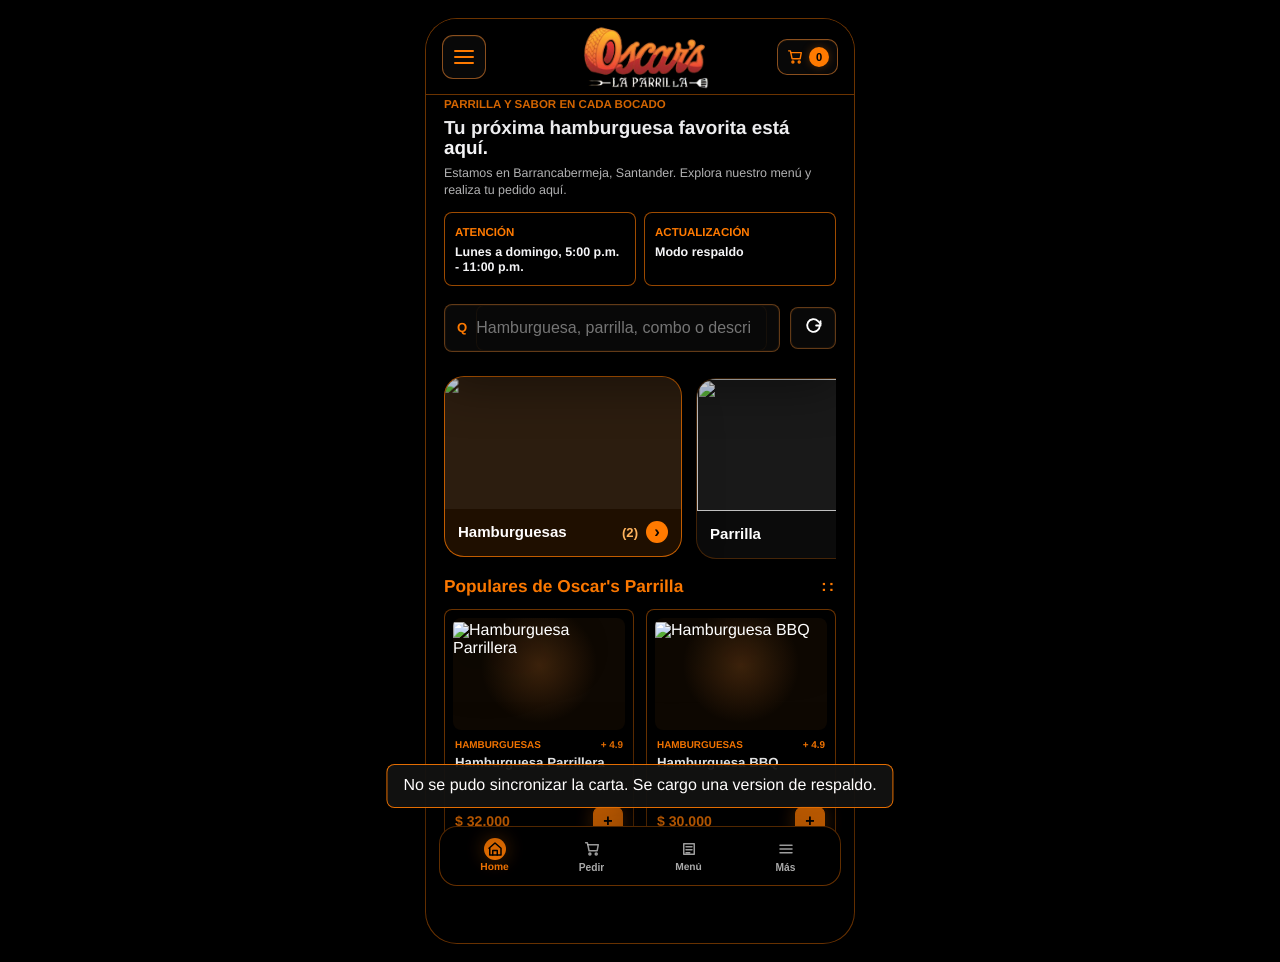
==== index.html @ 5f9ecd93 "Corregir cache y limpieza de imagenes" ====
﻿<!doctype html>
<html lang="es">
<head>
  <meta charset="utf-8">
  <meta name="viewport" content="width=device-width, initial-scale=1">
  <meta name="theme-color" content="#090909">
  <meta name="apple-mobile-web-app-capable" content="yes">
  <meta name="apple-mobile-web-app-status-bar-style" content="black-translucent">
  <meta name="apple-mobile-web-app-title" content="Oscar's Parrilla">
  <meta name="description" content="Oscar's Parrilla: parrilla y sabor en cada bocado en Barrancabermeja, Santander. Consulta el menú y realiza tu pedido.">
  <title>Oscar's Parrilla | Parrilla y sabor en cada bocado</title>
  <link rel="icon" type="image/png" href="./images/logo.png">
  <link rel="apple-touch-icon" href="./images/logo.png">
  <link rel="manifest" href="./manifest.json">
  <link rel="stylesheet" href="./style.css?v=20260708-2">
</head>
<body>
  <div class="app-shell">
    <header class="topbar">
      <button class="icon-btn menu-toggle" id="menu-btn" aria-label="Abrir menú" type="button">
        <span></span><span></span><span></span>
      </button>

      <a class="brand" href="#inicio" aria-label="Oscar's Parrilla">
        <img class="brand-logo" src="./images/logo.png" alt="Oscar's Parrilla">
        <span>
          <strong>Home</strong>
          <small>Oscar's Parrilla</small>
        </span>
      </a>

      <div class="top-actions">
        <button class="cart-btn" id="open-cart" type="button" aria-label="Abrir carrito">
          <span class="cart-icon" aria-hidden="true"><svg viewBox="0 0 24 24" focusable="false"><path d="M6.4 6.2h14l-1.5 8.1H8.1L6.4 6.2Z"/><path d="M6.4 6.2 5.8 3.8H3.5"/><circle cx="9.2" cy="18.7" r="1.35"/><circle cx="17.6" cy="18.7" r="1.35"/></svg></span><strong id="cart-count">0</strong>
        </button>
      </div>
    </header>

    <main class="main" id="inicio">
      <section class="hero">
        <div class="hero-copy">
          <span class="eyebrow">Parrilla y sabor en cada bocado</span>
          <h1>Tu próxima hamburguesa favorita está aquí.</h1>
          <p>Estamos en Barrancabermeja, Santander. Explora nuestro menú y realiza tu pedido aquí.</p>
        </div>
        <div class="hero-panel" aria-label="Estado de la tienda">
          <div>
            <span class="metric-label">Atención</span>
            <strong id="store-status">Lunes a domingo, 5:00 p.m. - 11:00 p.m.</strong>
          </div>
          <div>
            <span class="metric-label">Actualización</span>
            <strong id="sync-status">Sincronizando</strong>
          </div>
        </div>
      </section>

      <section class="menu-tools" aria-label="Herramientas de carta">
        <div class="search-box">
          <span aria-hidden="true">Q</span>
          <input id="search" name="menu_search_static" type="search" placeholder="Hamburguesa, parrilla, combo o descripción" autocomplete="new-password" autocorrect="off" autocapitalize="none" spellcheck="false" inputmode="search" enterkeyhint="search" data-lpignore="true" data-1p-ignore="true" data-form-type="other" readonly>
        </div>
        <button class="ghost-btn" id="refresh-menu" type="button" aria-label="Recargar menú">
          <svg viewBox="0 0 24 24" focusable="false" aria-hidden="true">
            <path d="M20 7v5h-5"/>
            <path d="M19.2 12a7.2 7.2 0 1 1-2.1-5.1L20 9.8"/>
          </svg>
        </button>
      </section>

      <nav class="categories" id="categories" aria-label="Categorías"></nav>

      <div class="catalog-heading">
        <h2>Populares de Oscar's Parrilla</h2>
        <span aria-hidden="true">::</span>
      </div>

      <section class="catalog" id="catalog" aria-live="polite"></section>
    </main>

    <nav class="client-bottom-nav" aria-label="Navegación del cliente">
      <a class="active" href="#inicio"><span aria-hidden="true"><svg viewBox="0 0 24 24"><path d="M4 11 12 4l8 7v9H5v-9Z"/><path d="M9 20v-6h6v6"/></svg></span><small>Home</small></a>
      <button id="bottom-cart" type="button"><span aria-hidden="true"><svg viewBox="0 0 24 24"><path d="M6.4 6.2h14l-1.5 8.1H8.1L6.4 6.2Z"/><path d="M6.4 6.2 5.8 3.8H3.5"/><circle cx="9.2" cy="18.7" r="1.35"/><circle cx="17.6" cy="18.7" r="1.35"/></svg></span><small>Pedir</small></button>
      <a href="#inicio"><span aria-hidden="true"><svg viewBox="0 0 24 24"><path d="M5 5h14v14H5V5Z"/><path d="M8 9h8M8 13h8M8 17h5"/></svg></span><small>Menú</small></a>
      <button id="bottom-menu" type="button"><span aria-hidden="true"><svg viewBox="0 0 24 24"><path d="M4 7h16M4 12h16M4 17h16"/></svg></span><small>Más</small></button>
    </nav>
  </div>

  <aside class="side-menu hidden" id="side-menu" aria-hidden="true">
    <div class="side-panel">
      <button class="round-btn side-close" id="close-menu" type="button" aria-label="Cerrar menú">x</button>
      <div class="side-brand">
        <img class="side-logo" src="./images/logo.png" alt="Oscar's Parrilla">
        <h2>Oscar's Parrilla</h2>
        <p>Parrilla y sabor en cada bocado<br>Calle 61 n 18 b 30 barrio Parnaso, Barrancabermeja, Santander</p>
      </div>
      <a class="side-link" href="https://wa.me/573123723999" target="_blank" rel="noreferrer"><span>WhatsApp</span><small>312 372 3999</small></a>
      <a class="side-link" href="https://www.instagram.com/oscarsparrilla/" target="_blank" rel="noreferrer"><span>Instagram</span><small>@oscarsparrilla</small></a>
      <a class="side-link" href="#inicio"><span>Menú</span><small>Hamburguesas y combos disponibles</small></a>
    </div>
  </aside>

  <section class="drawer hidden" id="cart-drawer" aria-hidden="true" aria-label="Carrito">
    <header class="drawer-header">
      <div>
        <span class="eyebrow">Tu pedido</span>
        <h2>Selección</h2>
      </div>
      <button class="round-btn" id="close-cart" type="button" aria-label="Cerrar carrito">x</button>
    </header>
    <div class="cart-items" id="cart-items"></div>
    <footer class="drawer-footer">
      <div class="summary-row"><span>Subtotal</span><strong id="cart-subtotal">$ 0</strong></div>
      <div class="summary-row total"><span>Total a pagar</span><strong id="cart-total">$ 0</strong></div>
      <button class="primary-btn" id="checkout-btn" type="button">Continuar pedido</button>
      <button class="danger-btn" id="clear-cart" type="button">Vaciar carrito</button>
    </footer>
  </section>

  <section class="modal hidden" id="product-modal" aria-hidden="true" role="dialog" aria-modal="true">
    <div class="modal-card product-card-modal">
      <button class="round-btn modal-close" id="modal-close" type="button" aria-label="Cerrar producto">x</button>
      <div id="modal-content"></div>
    </div>
  </section>

  <section class="modal hidden" id="checkout-modal" aria-hidden="true" role="dialog" aria-modal="true">
    <div class="modal-card checkout-card">
      <button class="round-btn modal-close" id="checkout-close" type="button" aria-label="Cerrar checkout">x</button>
      <form id="checkout-form" novalidate>
        <div class="step active" id="step1">
          <span class="eyebrow">Paso 1</span>
          <h2>Datos del cliente</h2>
          <label>Nombre
            <input name="name" type="text" placeholder="Tu nombre" required>
          </label>
          <label>Teléfono
            <input name="phone" type="tel" inputmode="numeric" placeholder="3001234567" required>
          </label>
          <div class="form-actions">
            <button class="secondary-btn" id="back-to-cart" type="button">Volver</button>
            <button class="primary-btn" id="next-step1" type="button">Continuar</button>
          </div>
        </div>

        <div class="step" id="step2">
          <span class="eyebrow">Paso 2</span>
          <h2>Detalles del pedido</h2>
          <div class="client-summary" id="client-summary"></div>
          <div class="segmented" role="radiogroup" aria-label="Método de entrega">
            <label><input type="radio" name="method" value="recoger" checked><span>Recoger</span></label>
            <label><input type="radio" name="method" value="domicilio"><span>Domicilio</span></label>
          </div>
          <label class="hidden" id="address-label">Dirección
            <input name="address" id="checkout-address" type="text" placeholder="Dirección completa, barrio o comuna" autocomplete="street-address">
          </label>
          <div class="address-helper hidden" id="address-helper" aria-live="polite"></div>
          <label>Forma de pago
            <select name="payment" id="payment-method" required>
              <option value="" selected disabled>Selecciona una opción</option>
              <option value="por-definir">Por confirmar</option>
              <option value="efectivo">Efectivo</option>
              <option value="nequi">Nequi</option>
              <option value="transferencia">Transferencia</option>
            </select>
          </label>
          <div class="transfer-box hidden" id="transfer-info"></div>
          <section class="checkout-products-box" aria-label="Productos del pedido">
            <div class="checkout-products-head">
              <div>
                <span class="eyebrow">Productos</span>
                <strong>Resumen de tu compra</strong>
              </div>
              <button class="secondary-btn" id="checkout-products-detail" type="button">Ver detalle</button>
            </div>
            <div class="checkout-products-list" id="checkout-products-list"></div>
          </section>
          <label>Notas
            <textarea name="notes" rows="3" placeholder="Ej.: hora, dirección, sabores, masa, extras o alguna indicación especial"></textarea>
          </label>
          <div class="summary-row muted"><span>Productos</span><strong id="cart-products-checkout">$ 0</strong></div>
          <div class="summary-row muted summary-packaging"><span>Empaque para llevar</span><strong id="cart-packaging">$ 0</strong></div>
          <div class="summary-row muted"><span id="cart-delivery-label">Domicilio</span><strong id="cart-delivery">$ 0</strong></div>
          <div class="summary-row total"><span>Total a pagar</span><strong id="cart-total-checkout">$ 0</strong></div>
          <div class="form-actions">
            <button class="secondary-btn" id="back-step2" type="button">Atrás</button>
            <button class="primary-btn" type="submit">Enviar pedido</button>
          </div>
        </div>
      </form>
    </div>
  </section>

  <section class="modal hidden" id="checkout-products-modal" aria-hidden="true" role="dialog" aria-modal="true">
    <div class="modal-card checkout-products-modal-card">
      <button class="round-btn modal-close" id="checkout-products-close" type="button" aria-label="Cerrar detalle de productos">x</button>
      <span class="eyebrow">Tu pedido</span>
      <h2>Detalle de productos</h2>
      <div class="checkout-products-full" id="checkout-products-full"></div>
    </div>
  </section>

  <section class="admin-panel hidden" id="admin-panel" aria-hidden="true">
    <div class="admin-shell">
      <header class="admin-header">
        <div>
          <span class="eyebrow">SaaS interno</span>
          <h2>Panel administrativo</h2>
        </div>
        <div class="admin-actions">
          <button class="ghost-btn" id="admin-reload" type="button">Recargar</button>
          <button class="ghost-btn hidden" id="admin-logout" type="button">Cerrar sesión</button>
          <button class="round-btn" id="admin-close" type="button" aria-label="Cerrar admin">x</button>
        </div>
      </header>

      <div class="admin-login" id="admin-login">
        <p>Ingresa la contraseña de administrador para editar productos y extras.</p>
        <div class="admin-login-row">
          <input id="admin-token" type="password" placeholder="Contraseña de administrador" autocomplete="current-password">
          <button class="primary-btn" id="admin-unlock" type="button">Entrar</button>
        </div>
      </div>

      <div class="admin-workspace hidden" id="admin-workspace">
        <div class="admin-tabs">
          <button class="tab-btn active" data-admin-tab="products" type="button">Productos</button>
          <button class="tab-btn" data-admin-tab="extras" type="button">Extras</button>
        </div>

        <section class="admin-tab active" id="admin-products">
          <form class="admin-form" id="product-form">
            <input type="hidden" name="producto_id">
            <input type="hidden" name="imagen">
            <input type="hidden" name="opciones">
            <input type="hidden" name="orden" value="0">
            <label>Categoría<input name="categoria_id" required placeholder="hamburguesas"></label>
            <label>Nombre<input name="nombre" required placeholder="Nombre del producto"></label>
            <label>Precio<input name="precio" required inputmode="numeric" autocomplete="off" placeholder="$ 18.000"></label>
            <label class="switch"><input name="activo" type="checkbox" checked><span>Activo</span></label>
            <label class="wide">Descripción<textarea name="descripcion" rows="2" placeholder="Descripción corta"></textarea></label>
            <label class="option-toggle wide">
              <input id="product-has-options" type="checkbox">
              <span>Opciones de tamaño</span>
            </label>
            <div class="admin-options-editor wide hidden" id="product-options-editor"></div>
            <div class="form-actions wide">
              <button class="secondary-btn" id="product-reset" type="button">Nuevo</button>
              <button class="secondary-btn cancel-btn hidden" id="product-cancel" type="button">Cancelar</button>
              <button class="primary-btn" type="submit"><span id="product-submit-label">Guardar producto</span></button>
            </div>
          </form>
          <div class="admin-search">
            <input id="admin-product-search" type="search" placeholder="Buscar producto en esta categoría" autocomplete="off">
          </div>
          <div class="admin-category-filter" id="admin-product-categories" aria-label="Categorías de productos"></div>
          <div class="admin-list" id="admin-product-list"></div>
        </section>

        <section class="admin-tab" id="admin-extras">
          <form class="admin-form compact" id="extra-form">
            <input type="hidden" name="extra_id">
            <input type="hidden" name="orden" value="0">
            <label>Nombre<input name="nombre" required placeholder="Topper personalizado"></label>
            <label>Precio<input name="precio" required inputmode="numeric" autocomplete="off" placeholder="$ 3.000"></label>
            <label class="switch"><input name="activo" type="checkbox" checked><span>Activo</span></label>
            <div class="form-actions wide">
              <button class="secondary-btn" id="extra-reset" type="button">Nuevo</button>
              <button class="primary-btn" type="submit">Guardar extra</button>
            </div>
          </form>
          <div class="admin-list" id="admin-extra-list"></div>
        </section>
      </div>
    </div>
  </section>

  <button class="floating-cart hidden" id="floating-cart" type="button" aria-label="Abrir carrito flotante">
    <span id="floating-count">0</span>
    <strong>Pedir</strong>
  </button>

  <section class="quote-strip" aria-label="Información de Oscar's Parrilla">
    <img src="./images/logo.png" alt="Oscar's Parrilla">
    <div>
      <strong>Oscar's Parrilla</strong>
      <span>Parrilla y sabor en cada bocado</span>
      <span>Calle 61 n 18 b 30 barrio Parnaso, Barrancabermeja, Santander · 5:00 p.m. - 11:00 p.m.</span>
    </div>
    <a class="primary-btn quote-link" href="https://www.instagram.com/oscarsparrilla/" target="_blank" rel="noreferrer">@oscarsparrilla</a>
  </section>

  <section class="chat-widget" id="chat-widget" aria-label="Chat Oscar's Parrilla">
    <button class="chat-toggle" id="chat-toggle" type="button" aria-expanded="false">Chat</button>
    <div class="chat-panel hidden" id="chat-panel">
      <div class="chat-header">
        <strong>Oscar's Parrilla responde</strong>
        <button class="round-btn" id="chat-close" type="button" aria-label="Cerrar chat">x</button>
      </div>
      <div class="chat-messages" id="chat-messages"></div>
      <div class="chat-suggestions">
        <button type="button" data-chat-question="Quiero hacer un pedido">Hacer pedido</button>
        <button type="button" data-chat-question="Qué información necesitan para pedir">Datos necesarios</button>
        <button type="button" data-chat-question="Tienen combos">Combos</button>
      </div>
      <form class="chat-form" id="chat-form">
        <input id="chat-input" type="text" placeholder="Escribe tu pregunta" autocomplete="off">
        <button class="primary-btn" type="submit">Enviar</button>
      </form>
    </div>
  </section>

  <div class="toast" id="toast" role="status" aria-live="polite"></div>

  <section class="modal hidden" id="smart-dialog" aria-hidden="true" role="dialog" aria-modal="true">
    <div class="modal-card smart-dialog-card">
      <button class="round-btn modal-close" id="smart-dialog-close" type="button" aria-label="Cerrar diálogo">x</button>
      <span class="eyebrow" id="smart-dialog-kicker">Oscar's Parrilla</span>
      <h2 id="smart-dialog-title">Confirmar acción</h2>
      <p id="smart-dialog-message">Revisa la información antes de continuar.</p>
      <label class="smart-dialog-field" id="smart-dialog-field">Respuesta
        <input id="smart-dialog-input" autocomplete="off">
      </label>
      <div class="form-actions smart-dialog-actions">
        <button class="secondary-btn" id="smart-dialog-cancel" type="button">Cancelar</button>
        <button class="primary-btn" id="smart-dialog-confirm" type="button">Continuar</button>
      </div>
    </div>
  </section>

  <div class="loader-overlay hidden" id="app-loader" aria-hidden="true" role="status">
    <div class="loader-card">
      <div class="loader-orbit">
        <span class="neon-circle-loader" aria-hidden="true"></span>
      </div>
      <strong id="loader-title">Sincronizando carta</strong>
      <span id="loader-text">Estamos preparando la información.</span>
    </div>
  </div>

  <script src="./supabase-lite.js?v=20260708-2"></script>
  <script src="./supabase-config.js"></script>
  <script src="./appscript-supabase-adapter.js"></script>
  <script src="./app.js?v=20260708-2"></script>
</body>
</html>
---- style.css ----
:root {
  color-scheme: light;
  --bg: #f7fff9;
  --bg-soft: #edf7f0;
  --panel: rgba(255, 255, 255, 0.9);
  --panel-solid: #fffdfd;
  --line: rgba(34, 197, 94, 0.15);
  --line-strong: rgba(34, 197, 94, 0.38);
  --text: #142118;
  --muted: #6f806f;
  --gold: #ff7a00;
  --gold-deep: #166534;
  --orange-soft: #ff7a00;
  --orange-hot: #ff7a00;
  --green: #ff7a00;
  --danger: #4ade80;
  --shadow: 0 22px 70px rgba(0, 0, 0, 0.42);
  --radius: 8px;
  --topbar: 76px;
  font-family: -apple-system, BlinkMacSystemFont, "SF Pro Display", "SF Pro Text", "Helvetica Neue", Arial, sans-serif;
  font-weight: 500;
  letter-spacing: 0;
}

* {
  box-sizing: border-box;
}

body {
  -webkit-font-smoothing: antialiased;
  text-rendering: geometricPrecision;
}

html {
  scroll-behavior: smooth;
  max-width: 100%;
  overflow-x: hidden;
  scrollbar-color: rgba(34, 197, 94, 0.82) rgba(34, 197, 94, 0.08);
  scrollbar-width: thin;
}

* {
  scrollbar-color: rgba(34, 197, 94, 0.74) rgba(34, 197, 94, 0.08);
  scrollbar-width: thin;
}

img,
svg,
video,
canvas {
  max-width: 100%;
}

*::-webkit-scrollbar {
  width: 10px;
  height: 10px;
}

*::-webkit-scrollbar-track {
  border-radius: 999px;
  background: rgba(255, 255, 255, 0.055);
}

*::-webkit-scrollbar-thumb {
  border: 2px solid rgba(15, 15, 14, 0.94);
  border-radius: 999px;
  background: linear-gradient(180deg, var(--orange-soft), var(--orange-hot));
}

*::-webkit-scrollbar-thumb:hover {
  background: linear-gradient(180deg, #6ee7a8, var(--gold));
}

*::-webkit-scrollbar-corner {
  background: transparent;
}

body {
  max-width: 100%;
  min-height: 100vh;
  margin: 0;
  overflow-x: hidden;
  background:
    linear-gradient(135deg, rgba(255, 255, 255, 0.92), rgba(238, 255, 244, 0.92)),
    linear-gradient(90deg, rgba(34, 197, 94, 0.06) 1px, transparent 1px),
    linear-gradient(180deg, #f9fffb 0%, #eef8f1 52%, #fffdf9 100%);
  background-size: auto, 44px 44px, auto;
  color: var(--text);
}

button,
input,
textarea,
select {
  font: inherit;
}

button {
  cursor: pointer;
}

a {
  color: inherit;
  text-decoration: none;
}

.hidden {
  display: none !important;
}

.app-shell {
  position: relative;
  width: min(430px, 100%);
  min-height: min(920px, 100vh);
  margin: 18px auto;
  overflow: hidden;
  border: 1px solid rgba(34, 197, 94, 0.16);
  border-radius: 32px;
  background: linear-gradient(180deg, #fffdfd 0%, var(--bg) 56%, #f8fff8 100%);
  box-shadow: 0 28px 80px rgba(0, 0, 0, 0.22);
}

.topbar {
  position: sticky;
  top: 0;
  z-index: 50;
  height: 78px;
  display: grid;
  grid-template-columns: auto 1fr auto;
  align-items: center;
  gap: 10px;
  padding: 14px 18px 8px;
  background: rgba(255, 253, 253, 0.92);
  border-bottom: 0;
  backdrop-filter: blur(18px) saturate(150%);
}

.brand {
  display: inline-flex;
  align-items: center;
  gap: 12px;
  min-width: 0;
  margin-left: 8px;
}

.brand strong,
.brand small {
  display: block;
  white-space: nowrap;
  overflow: hidden;
  text-overflow: ellipsis;
}

.brand strong {
  position: relative;
  padding-left: 12px;
  font-size: 1rem;
  letter-spacing: 0;
}

.brand strong::before {
  content: "";
  position: absolute;
  left: 0;
  top: 0.43em;
  width: 7px;
  height: 7px;
  border-radius: 50%;
  background: var(--gold);
}

.brand small {
  color: var(--muted);
  font-size: 0.78rem;
  margin-top: 2px;
}

.brand-logo {
  display: none;
  width: 48px;
  height: 48px;
  object-fit: contain;
  flex: 0 0 auto;
  border-radius: var(--radius);
  filter: drop-shadow(0 10px 24px rgba(34, 197, 94, 0.18));
}

.top-actions {
  display: inline-flex;
  align-items: center;
  gap: 8px;
}

.topbar .admin-entry {
  width: 46px;
  min-width: 46px;
  padding: 0;
  overflow: hidden;
  color: transparent;
  position: relative;
}

.topbar .admin-entry::before {
  content: "A";
  position: absolute;
  inset: 0;
  display: grid;
  place-items: center;
  color: var(--gold);
}

.icon-btn,
.round-btn,
.ghost-btn,
.cart-btn,
.primary-btn,
.secondary-btn,
.danger-btn,
.tab-btn {
  border: 1px solid var(--line);
  border-radius: var(--radius);
  color: var(--text);
  background: rgba(255, 255, 255, 0.05);
  min-height: 42px;
  transition: transform 160ms ease, border-color 160ms ease, background 160ms ease;
}

.icon-btn:hover,
.round-btn:hover,
.ghost-btn:hover,
.cart-btn:hover,
.secondary-btn:hover,
.tab-btn:hover {
  transform: translateY(-1px);
  border-color: var(--line-strong);
  background: rgba(255, 255, 255, 0.08);
}

.icon-btn {
  width: 44px;
  display: grid;
  place-items: center;
  padding: 0;
}

.menu-toggle {
  position: relative;
  display: inline-flex;
  align-items: center;
  justify-content: center;
  border-color: rgba(255, 255, 255, 0.14);
  background:
    linear-gradient(180deg, rgba(255, 255, 255, 0.09), rgba(255, 255, 255, 0.035)),
    rgba(0, 0, 0, 0.18);
  box-shadow: inset 0 1px 0 rgba(255, 255, 255, 0.07), 0 12px 28px rgba(0, 0, 0, 0.24);
}

.menu-toggle::before {
  content: "";
  width: 20px;
  height: 2px;
  border-radius: 999px;
  background: var(--orange-soft);
  box-shadow: 0 -6px 0 var(--orange-soft), 0 6px 0 var(--orange-soft);
}

.menu-toggle::after {
  content: "";
  position: absolute;
  inset: 7px;
  border-radius: 6px;
  border: 1px solid rgba(34, 197, 94, 0.12);
  opacity: 0;
  transition: opacity 180ms ease;
}

.menu-toggle span {
  display: none;
}

.menu-toggle:hover::after {
  opacity: 1;
}

.round-btn {
  width: 40px;
  height: 40px;
  padding: 0;
  display: grid;
  place-items: center;
  text-transform: uppercase;
}

.ghost-btn,
.secondary-btn,
.danger-btn,
.primary-btn,
.cart-btn,
.tab-btn {
  padding: 0 16px;
  font-weight: 750;
}

.ghost-btn.full {
  width: 100%;
}

.cart-btn {
  display: inline-flex;
  align-items: center;
  gap: 10px;
}

.topbar .cart-btn {
  width: 52px;
  min-width: 52px;
  justify-content: center;
  padding: 0;
}

.topbar .cart-btn span {
  display: none;
}

.cart-btn strong,
.floating-cart span {
  min-width: 26px;
  height: 26px;
  display: inline-grid;
  place-items: center;
  border-radius: 999px;
  background: var(--gold);
  color: #fffdfd;
  font-size: 0.82rem;
}

.primary-btn {
  border-color: rgba(34, 197, 94, 0.78);
  color: #fffdfd;
  background: linear-gradient(180deg, #ff7a00 0%, #ff7a00 58%, #ff7a00 100%);
  box-shadow: 0 14px 34px rgba(34, 197, 94, 0.22);
}

.primary-btn:hover {
  transform: translateY(-1px);
  filter: brightness(1.04);
}

.secondary-btn {
  background: rgba(255, 255, 255, 0.07);
}

.danger-btn {
  color: #dcfce7;
  border-color: rgba(74, 222, 128, 0.34);
  background: rgba(74, 222, 128, 0.08);
}

.admin-delete-btn {
  color: #ff7a00;
  border-color: rgba(34, 197, 94, 0.78);
  background: linear-gradient(180deg, #dcfce7 0%, #86efac 100%);
  box-shadow: 0 10px 24px rgba(34, 197, 94, 0.16);
}

.admin-delete-btn:hover {
  border-color: rgba(34, 197, 94, 0.9);
  background: linear-gradient(180deg, #dcfce7 0%, #86efac 100%);
}

.cancel-btn {
  color: #dcfce7;
  border-color: rgba(34, 197, 94, 0.42);
  background: rgba(74, 222, 128, 0.14);
}

.cancel-btn:hover {
  border-color: rgba(34, 197, 94, 0.68);
  background: rgba(74, 222, 128, 0.2);
}

.main {
  width: 100%;
  max-width: 100%;
  margin: 0 auto;
  padding: 0 18px 96px;
}

.hero {
  min-height: 0;
  display: grid;
  grid-template-columns: 1fr;
  gap: 12px;
  align-items: start;
  padding: 0 0 10px;
  border: 0;
  border-radius: 0;
  background: transparent;
  box-shadow: none;
  overflow: visible;
}

.eyebrow,
.metric-label {
  color: var(--gold);
  font-size: 0.72rem;
  font-weight: 850;
  text-transform: uppercase;
}

.hero h1 {
  max-width: 100%;
  margin: 5px 0 6px;
  font-size: 1.18rem;
  line-height: 1.08;
  letter-spacing: 0;
}

.hero p {
  max-width: 100%;
  margin: 0;
  color: var(--muted);
  font-size: 0.78rem;
  line-height: 1.4;
}

.hero-panel {
  display: grid;
  grid-template-columns: 1fr 1fr;
  gap: 8px;
}

.hero-panel > div {
  padding: 10px;
  border: 1px solid var(--line);
  border-radius: var(--radius);
  background: rgba(255, 255, 255, 0.78);
}

.hero-panel strong {
  display: block;
  margin-top: 4px;
  font-size: 0.78rem;
  line-height: 1.2;
}

.menu-tools {
  position: sticky;
  top: 78px;
  z-index: 35;
  display: grid;
  grid-template-columns: 1fr 46px;
  gap: 10px;
  align-items: center;
  margin: 0 -2px 14px;
  padding: 8px 2px 10px;
  border: 0;
  border-radius: 0;
  background: rgba(255, 253, 253, 0.9);
  backdrop-filter: blur(14px);
}

.search-box {
  display: grid;
  grid-template-columns: auto 1fr;
  gap: 9px;
  align-items: center;
  min-height: 46px;
  padding: 0 12px;
  border: 1px solid var(--line);
  border-radius: var(--radius);
  background: rgba(255, 255, 255, 0.86);
  box-shadow: 0 10px 24px rgba(0, 0, 0, 0.07);
}

.search-box span {
  color: var(--gold);
  font-weight: 800;
  font-size: 0.82rem;
  text-transform: uppercase;
}

input,
textarea,
select {
  width: 100%;
  min-width: 0;
  color: var(--text);
  border: 1px solid var(--line);
  border-radius: var(--radius);
  background: rgba(255, 255, 255, 0.055);
  outline: none;
}

input,
select {
  min-height: 44px;
  padding: 0 12px;
}

textarea {
  min-height: 88px;
  padding: 12px;
  resize: vertical;
}

#product-form textarea {
  resize: none;
}

input:focus,
textarea:focus,
select:focus {
  border-color: var(--line-strong);
  box-shadow: 0 0 0 4px rgba(34, 197, 94, 0.11);
}

.search-box input {
  min-height: 46px;
  padding: 0;
  border: 0;
  background: transparent;
}

#refresh-menu {
  width: 46px;
  min-width: 46px;
  padding: 0;
  overflow: hidden;
  position: relative;
  background: rgba(255, 255, 255, 0.86);
  box-shadow: 0 10px 24px rgba(0, 0, 0, 0.07);
}

#refresh-menu svg {
  width: 21px;
  height: 21px;
  fill: none;
  stroke: currentColor;
  stroke-width: 2.1;
  stroke-linecap: round;
  stroke-linejoin: round;
}

.categories {
  max-width: 100%;
  display: flex;
  gap: 10px;
  overflow-x: auto;
  padding: 0 0 16px;
  scrollbar-width: none;
}

.categories::-webkit-scrollbar {
  display: none;
}

.category-btn {
  flex: 0 0 74px;
  width: 74px;
  min-height: 76px;
  display: grid;
  place-items: center;
  align-content: center;
  gap: 5px;
  padding: 8px 7px;
  border: 1px solid var(--line);
  border-radius: var(--radius);
  color: var(--muted);
  background: rgba(255, 255, 255, 0.86);
  font-weight: 800;
  box-shadow: 0 10px 24px rgba(0, 0, 0, 0.07);
}

.category-btn span:not(.category-icon) {
  width: 100%;
  overflow: hidden;
  font-size: 0.62rem;
  line-height: 1.1;
  text-overflow: ellipsis;
  white-space: nowrap;
}

.category-btn small {
  color: var(--gold);
  font-size: 0.62rem;
  line-height: 1;
}

.category-icon {
  width: 34px;
  height: 30px;
  display: grid;
  place-items: center;
  border: 1px solid rgba(34, 197, 94, 0.16);
  border-radius: 8px;
  color: var(--gold-deep);
  background: linear-gradient(180deg, #f8fff8, #edf7f0);
}

.category-icon svg {
  width: 21px;
  height: 21px;
  fill: none;
  stroke: currentColor;
  stroke-width: 1.9;
  stroke-linecap: round;
  stroke-linejoin: round;
}

.category-btn.active {
  color: var(--gold-deep);
  border-color: var(--gold);
  background: linear-gradient(180deg, rgba(187, 247, 208, 0.34), rgba(255, 255, 255, 0.96));
}

.category-btn.active .category-icon {
  color: #fffdfd;
  border-color: var(--gold);
  background: var(--gold);
}

.catalog-heading {
  display: flex;
  align-items: center;
  justify-content: space-between;
  gap: 12px;
  margin: 0 0 12px;
}

.catalog-heading h2 {
  margin: 0;
  color: var(--gold);
  font-size: 1.08rem;
  line-height: 1.15;
}

.catalog-heading span {
  color: var(--muted);
  font-weight: 900;
  letter-spacing: 2px;
}

.catalog {
  max-width: 100%;
  display: grid;
  grid-template-columns: repeat(2, minmax(0, 1fr));
  gap: 14px 12px;
  padding: 0;
}

.product-card {
  min-width: 0;
  min-height: 238px;
  display: flex;
  flex-direction: column;
  justify-content: space-between;
  gap: 10px;
  padding: 10px;
  border: 1px solid var(--line);
  border-radius: var(--radius);
  background: linear-gradient(180deg, rgba(255, 255, 255, 0.98), rgba(238, 255, 244, 0.94));
  box-shadow: 0 14px 30px rgba(0, 0, 0, 0.1);
}

.product-card:hover {
  border-color: var(--line-strong);
}

.product-visual {
  position: relative;
  height: 112px;
  margin: -2px -2px 10px;
  display: grid;
  place-items: center;
  overflow: hidden;
  border: 0;
  border-radius: var(--radius);
  background:
    linear-gradient(135deg, rgba(238, 255, 244, 0.88), rgba(235, 246, 238, 0.72)),
    rgba(255, 255, 255, 0.72);
}

.product-visual img {
  width: min(88%, 150px);
  max-height: 104px;
  object-fit: contain;
  filter: drop-shadow(0 14px 16px rgba(0, 0, 0, 0.24));
}

.product-meta {
  display: flex;
  align-items: center;
  justify-content: space-between;
  gap: 8px;
  color: var(--gold);
  font-size: 0.62rem;
  font-weight: 850;
  text-transform: uppercase;
}

.product-meta span:first-child {
  min-width: 0;
  overflow: hidden;
  text-overflow: ellipsis;
  white-space: nowrap;
}

.product-rating::before {
  content: "+ ";
}

.product-card h3 {
  min-height: 34px;
  margin: 4px 0 0;
  overflow: hidden;
  font-size: 0.83rem;
  line-height: 1.18;
}

.product-card p {
  display: none;
  margin: 7px 0 0;
  color: var(--muted);
  line-height: 1.45;
}

.product-footer {
  display: flex;
  align-items: center;
  justify-content: space-between;
  gap: 8px;
}

.price {
  min-width: 0;
  overflow-wrap: anywhere;
  font-size: 0.88rem;
  font-weight: 900;
}

.add-btn {
  min-width: 30px;
  width: 30px;
  height: 30px;
  border: 1px solid var(--gold);
  border-radius: var(--radius);
  color: #fffdfd;
  background: var(--gold);
  font-size: 1rem;
  font-weight: 900;
}

.empty-state,
.loading-state {
  grid-column: 1 / -1;
  padding: 42px;
  border: 1px solid var(--line);
  border-radius: var(--radius);
  color: var(--muted);
  text-align: center;
  background: rgba(255, 255, 255, 0.04);
}

.client-bottom-nav {
  position: fixed;
  left: 50%;
  right: auto;
  bottom: 14px;
  transform: translateX(-50%);
  width: min(402px, calc(100% - 28px));
  z-index: 45;
  display: grid;
  grid-template-columns: repeat(4, 1fr);
  gap: 4px;
  min-height: 60px;
  padding: 7px 8px;
  border: 1px solid var(--line);
  border-radius: 18px;
  background: rgba(255, 253, 253, 0.94);
  box-shadow: 0 16px 36px rgba(0, 0, 0, 0.16);
  backdrop-filter: blur(18px) saturate(150%);
}

.client-bottom-nav a,
.client-bottom-nav button {
  min-width: 0;
  min-height: 44px;
  display: grid;
  place-items: center;
  gap: 2px;
  padding: 4px 2px;
  border: 0;
  border-radius: var(--radius);
  color: var(--muted);
  background: transparent;
  font-weight: 800;
}

.client-bottom-nav span {
  width: 22px;
  height: 22px;
  display: grid;
  place-items: center;
  border-radius: 50%;
  font-size: 0.68rem;
  line-height: 1;
}

.client-bottom-nav svg {
  width: 18px;
  height: 18px;
  fill: none;
  stroke: currentColor;
  stroke-width: 2;
  stroke-linecap: round;
  stroke-linejoin: round;
}

.client-bottom-nav small {
  max-width: 100%;
  overflow: hidden;
  font-size: 0.64rem;
  line-height: 1;
  text-overflow: ellipsis;
  white-space: nowrap;
}

.client-bottom-nav .active {
  color: var(--gold);
}

.client-bottom-nav .active span {
  color: #fffdfd;
  background: var(--gold);
}

.drawer,
.admin-panel,
.side-menu,
.modal {
  position: fixed;
  inset: 0;
  z-index: 90;
}

.drawer {
  left: auto;
  width: min(430px, 100%);
  display: grid;
  grid-template-rows: auto 1fr auto;
  border-left: 1px solid var(--line);
  background: rgba(255, 253, 253, 0.96);
  backdrop-filter: blur(26px) saturate(150%);
  box-shadow: var(--shadow);
}

.drawer-header,
.drawer-footer,
.admin-header {
  padding: 20px;
  border-bottom: 1px solid var(--line);
}

.drawer-header,
.admin-header {
  display: flex;
  align-items: center;
  justify-content: space-between;
  gap: 16px;
}

.drawer-header h2,
.admin-header h2,
.checkout-card h2,
.product-card-modal h2 {
  margin: 4px 0 0;
}

.cart-items {
  overflow: auto;
  padding: 14px;
}

.cart-item {
  display: grid;
  grid-template-columns: minmax(0, 1fr) auto;
  gap: 12px;
  padding: 14px;
  border: 1px solid var(--line);
  border-radius: var(--radius);
  background: rgba(255, 255, 255, 0.045);
}

.cart-item + .cart-item {
  margin-top: 10px;
}

.cart-item h3 {
  margin: 0;
  font-size: 1rem;
  font-weight: 720;
  letter-spacing: 0;
}

.cart-item small {
  display: block;
  margin-top: 6px;
  color: var(--muted);
  line-height: 1.35;
}

.qty-controls,
.extra-controls,
.quantity-stepper {
  display: inline-grid;
  grid-template-columns: 34px 34px 34px;
  align-items: center;
  gap: 4px;
}

.cart-item-controls {
  display: flex;
  align-items: center;
  justify-content: flex-end;
  gap: 8px;
  min-width: 0;
}

.qty-controls button,
.extra-controls button,
.quantity-stepper button {
  width: 34px;
  height: 34px;
  border: 1px solid var(--line);
  border-radius: var(--radius);
  color: var(--text);
  background: rgba(255, 255, 255, 0.06);
  font-weight: 760;
}

.qty-controls span,
.extra-controls span,
.quantity-stepper span {
  text-align: center;
  font-weight: 720;
}

.quantity-field {
  align-content: end;
}

.quantity-stepper {
  grid-template-columns: 46px minmax(54px, auto) 46px;
  width: 100%;
  min-height: 46px;
  padding: 5px;
  border: 1px solid var(--line);
  border-radius: var(--radius);
  background: rgba(255, 255, 255, 0.045);
}

.quantity-stepper button {
  width: 46px;
  height: 36px;
  color: #fffdfd;
  border-color: rgba(34, 197, 94, 0.62);
  background: var(--gold);
}

.quantity-stepper span {
  min-width: 54px;
  color: var(--text);
}

.cart-line-actions {
  display: flex;
  justify-content: flex-end;
  gap: 6px;
  margin-top: 0;
}

.address-helper {
  margin-top: -6px;
  color: rgba(255, 255, 255, 0.72);
  font-size: 0.86rem;
}

.address-helper strong {
  color: #ffb35c;
}

.transfer-box {
  display: grid;
  gap: 12px;
}

.transfer-head {
  display: grid;
  grid-template-columns: minmax(0, 1fr) auto;
  align-items: center;
  gap: 14px;
}

.transfer-head small {
  display: block;
  margin-top: 4px;
  color: rgba(255, 255, 255, 0.64);
}

.transfer-qr-card {
  width: min(172px, 38vw);
  min-width: 132px;
  display: grid;
  gap: 8px;
}

.transfer-qr-empty {
  width: min(172px, 38vw);
  min-width: 132px;
  min-height: 112px;
  display: grid;
  place-items: center;
  padding: 12px;
  border: 1px dashed rgba(255, 122, 0, 0.34);
  border-radius: 14px;
  color: rgba(255, 255, 255, 0.68);
  text-align: center;
  font-size: 0.82rem;
}

.transfer-qr-card img {
  width: 100%;
  min-width: 0;
  aspect-ratio: 1;
  object-fit: cover;
  border-radius: 14px;
  border: 1px solid rgba(255, 122, 0, 0.34);
  background: #fff;
  padding: 6px;
}

.transfer-download {
  min-height: 36px;
  padding: 0 10px;
  display: grid;
  place-items: center;
  font-size: 0.78rem;
  line-height: 1;
  text-align: center;
}

.payment-copy-list {
  display: grid;
  gap: 8px;
}

.payment-copy-row {
  display: grid;
  grid-template-columns: minmax(0, 1fr) auto 34px;
  gap: 12px;
  align-items: center;
  width: 100%;
  padding: 10px 12px;
  border: 1px solid rgba(255, 122, 0, 0.3);
  border-radius: 10px;
  color: inherit;
  background: rgba(255, 255, 255, 0.04);
  text-align: left;
  cursor: pointer;
}

.payment-copy-identity {
  min-width: 0;
  display: grid;
  gap: 3px;
}

.payment-copy-identity strong {
  display: block;
  line-height: 1.1;
}

.payment-copy-identity small {
  display: block;
  color: #22c55e;
  font-size: 0.82rem;
  font-weight: 780;
  line-height: 1.2;
}

.payment-copy-row small,
.payment-copy-row em {
  color: rgba(255, 255, 255, 0.68);
  font-style: normal;
}

.payment-copy-row .payment-copy-identity small {
  color: #22c55e;
}

.payment-copy-row em {
  overflow-wrap: anywhere;
  text-align: right;
}

.payment-copy-icon {
  width: 34px;
  height: 34px;
  display: grid;
  place-items: center;
  border: 1px solid rgba(34, 197, 94, 0.34);
  border-radius: 8px;
  color: #22c55e;
  background: rgba(34, 197, 94, 0.08);
}

.payment-copy-icon svg {
  width: 18px;
  height: 18px;
  fill: none;
  stroke: currentColor;
  stroke-width: 1.9;
  stroke-linecap: round;
  stroke-linejoin: round;
}

@media (max-width: 520px) {
  .transfer-head {
    grid-template-columns: 1fr;
  }

  .transfer-qr-card {
    width: min(260px, 100%);
    min-width: min(220px, 100%);
    justify-self: center;
  }

  .transfer-qr-empty {
    width: min(260px, 100%);
    min-width: min(220px, 100%);
    justify-self: center;
  }

  .payment-copy-row {
    grid-template-columns: minmax(0, 1fr) 34px;
    gap: 8px 10px;
  }

  .payment-copy-row em {
    grid-column: 1;
    text-align: left;
  }

  .payment-copy-icon {
    grid-column: 2;
    grid-row: 1 / span 2;
  }
}

.drawer-footer {
  border-top: 1px solid var(--line);
  border-bottom: 0;
  display: grid;
  gap: 10px;
}

.summary-row {
  display: flex;
  justify-content: space-between;
  gap: 16px;
  color: var(--muted);
}

.summary-row strong {
  color: var(--text);
}

.summary-row.total {
  color: var(--text);
  font-size: 1.15rem;
}

.summary-packaging strong {
  display: grid;
  justify-items: end;
  gap: 2px;
}

.summary-packaging small {
  color: rgba(255, 255, 255, 0.58);
  font-size: 0.76rem;
  font-weight: 750;
}

.summary-row.muted {
  padding: 12px 0;
  border-top: 1px solid var(--line);
}

.modal {
  display: grid;
  place-items: center;
  padding: 16px;
  background: rgba(41, 23, 19, 0.32);
  backdrop-filter: blur(18px);
}

.modal-card {
  position: relative;
  width: min(560px, 100%);
  max-width: calc(100vw - 24px);
  min-width: 0;
  max-height: min(760px, calc(100vh - 32px));
  overflow: auto;
  padding: 24px;
  border: 1px solid var(--line);
  border-radius: 14px;
  background: var(--panel-solid);
  box-shadow: var(--shadow);
}

.modal-close {
  position: absolute;
  top: 16px;
  right: 16px;
}

.modal-title {
  padding-right: 54px;
}

.modal-product-visual {
  height: 180px;
  margin: 0 54px 18px 0;
  display: grid;
  place-items: center;
  overflow: hidden;
  border: 1px solid var(--line);
  border-radius: var(--radius);
  background:
    linear-gradient(135deg, rgba(238, 255, 244, 0.96), rgba(235, 246, 238, 0.78)),
    rgba(255, 255, 255, 0.72);
}

.modal-product-visual img {
  max-width: 78%;
  max-height: 158px;
  object-fit: contain;
  filter: drop-shadow(0 20px 28px rgba(0, 0, 0, 0.48));
}

.modal-title p {
  color: var(--muted);
  line-height: 1.48;
}

.smart-dialog-card {
  width: min(440px, calc(100vw - 24px));
  display: grid;
  gap: 12px;
  border-color: rgba(34, 197, 94, 0.16);
  background:
    radial-gradient(circle at 14% 0%, rgba(34, 197, 94, 0.12), transparent 32%),
    var(--panel-solid);
}

.smart-dialog-card h2 {
  margin: 4px 44px 0 0;
}

.smart-dialog-card p {
  margin: 0;
  color: var(--muted);
  line-height: 1.48;
}

.smart-dialog-field {
  display: grid;
  gap: 8px;
  color: var(--muted);
  font-size: 0.88rem;
  font-weight: 850;
}

.smart-dialog-field input {
  min-height: 48px;
  border-color: var(--line);
  border-radius: 12px;
  background: rgba(255, 255, 255, 0.82);
}

.smart-dialog-actions {
  justify-content: flex-end;
  margin-top: 4px;
}

.extras-list {
  display: grid;
  gap: 10px;
  margin: 20px 0;
}

.option-list {
  display: grid;
  grid-template-columns: repeat(auto-fit, minmax(130px, 1fr));
  gap: 10px;
  margin: 18px 0;
}

.option-row input {
  display: none;
}

.option-row span {
  min-height: 54px;
  display: grid;
  align-content: center;
  gap: 3px;
  padding: 10px 12px;
  border: 1px solid var(--line);
  border-radius: var(--radius);
  background: rgba(255, 255, 255, 0.045);
}

.option-row input:checked + span {
  color: #fffdfd;
  border-color: var(--gold);
  background: var(--gold);
}

.option-row small {
  color: inherit;
  opacity: 0.78;
}

.flavor-list {
  display: flex;
  flex-wrap: wrap;
  gap: 8px;
  margin: 8px 0 18px;
}

.flavor-title {
  flex: 0 0 100%;
  font-size: 0.76rem;
  font-weight: 800;
  letter-spacing: 0;
  color: var(--muted);
  text-transform: uppercase;
}

.flavor-row input {
  display: none;
}

.flavor-row span {
  min-height: 38px;
  display: inline-flex;
  align-items: center;
  padding: 8px 12px;
  border: 1px solid var(--line);
  border-radius: 999px;
  background: rgba(255, 255, 255, 0.045);
  color: var(--text);
  font-weight: 800;
  white-space: nowrap;
}

.flavor-row input:checked + span {
  color: #fffdfd;
  border-color: var(--gold);
  background: var(--gold);
}

.extra-row {
  min-width: 0;
  display: grid;
  grid-template-columns: 1fr auto;
  gap: 12px;
  align-items: center;
  padding: 12px;
  border: 1px solid var(--line);
  border-radius: var(--radius);
  background: rgba(255, 255, 255, 0.04);
}

.extra-row strong,
.extra-row small {
  display: block;
}

.extra-row small {
  margin-top: 4px;
  color: var(--muted);
}

.product-config {
  min-width: 0;
  display: grid;
  grid-template-columns: 174px 1fr;
  gap: 12px;
  align-items: end;
  margin-top: 18px;
}

.product-config label,
form label {
  display: grid;
  gap: 8px;
  color: var(--muted);
  font-size: 0.88rem;
  font-weight: 750;
}

.step {
  display: none;
}

.step.active {
  display: grid;
  gap: 14px;
}

.form-actions {
  display: flex;
  align-items: center;
  justify-content: flex-end;
  gap: 10px;
}

.form-actions button {
  flex: 0 0 auto;
  min-width: 104px;
}

.client-summary,
.checkout-products-box,
.transfer-box {
  padding: 12px;
  border: 1px solid var(--line);
  border-radius: var(--radius);
  color: var(--muted);
  background: rgba(255, 255, 255, 0.045);
}

.checkout-products-box {
  display: grid;
  gap: 10px;
}

.checkout-products-head {
  display: flex;
  align-items: center;
  justify-content: space-between;
  gap: 12px;
}

.checkout-products-head strong {
  display: block;
  margin-top: 2px;
  color: var(--text);
  font-size: 0.94rem;
  font-weight: 680;
}

.checkout-products-head .secondary-btn {
  min-height: 34px;
  padding: 0 12px;
  font-size: 0.78rem;
  white-space: nowrap;
}

.checkout-products-list,
.checkout-products-full-list {
  display: grid;
  gap: 8px;
}

.checkout-product-row,
.checkout-product-full-row {
  display: grid;
  grid-template-columns: minmax(0, 1fr) auto;
  gap: 12px;
  align-items: center;
  min-width: 0;
  padding: 9px 0;
  border-top: 1px solid rgba(255, 122, 0, 0.16);
}

.checkout-product-row:first-child,
.checkout-product-full-row:first-child {
  border-top: 0;
}

.checkout-product-row strong,
.checkout-product-full-row strong {
  display: block;
  min-width: 0;
  overflow: hidden;
  color: var(--text);
  font-size: 0.9rem;
  font-weight: 680;
  text-overflow: ellipsis;
  white-space: nowrap;
}

.checkout-product-row small,
.checkout-product-full-row small {
  display: block;
  min-width: 0;
  overflow: hidden;
  margin-top: 3px;
  color: rgba(255, 255, 255, 0.58);
  font-size: 0.78rem;
  line-height: 1.25;
  text-overflow: ellipsis;
  white-space: nowrap;
}

.checkout-product-row span,
.checkout-product-full-row span {
  color: var(--text);
  font-size: 0.88rem;
  font-weight: 720;
  white-space: nowrap;
}

.checkout-more-products {
  width: fit-content;
  min-height: 30px;
  padding: 0 10px;
  border: 1px solid rgba(255, 122, 0, 0.3);
  border-radius: 999px;
  color: #ffb35c;
  background: rgba(255, 122, 0, 0.08);
  font: inherit;
  font-size: 0.78rem;
  font-weight: 680;
  cursor: pointer;
}

.checkout-products-modal-card {
  width: min(560px, calc(100vw - 28px));
  max-height: min(82vh, 720px);
  overflow: auto;
}

.checkout-products-modal-card h2 {
  margin: 4px 0 14px;
}

.checkout-products-full-total {
  display: grid;
  grid-template-columns: minmax(0, 1fr) auto;
  gap: 9px 16px;
  margin-top: 16px;
  padding: 14px;
  border-radius: 12px;
  color: #140900;
  background: linear-gradient(135deg, #ffb000, #ff8a00);
}

.checkout-products-full-total strong {
  font-weight: 760;
}

@media (max-width: 520px) {
  .checkout-products-head {
    align-items: flex-start;
  }

  .checkout-product-row,
  .checkout-product-full-row {
    grid-template-columns: minmax(0, 1fr);
    gap: 4px;
  }

  .checkout-product-row span,
  .checkout-product-full-row span {
    justify-self: end;
  }
}

.segmented {
  display: grid;
  grid-template-columns: 1fr 1fr;
  gap: 8px;
  padding: 5px;
  border: 1px solid var(--line);
  border-radius: var(--radius);
  background: rgba(255, 255, 255, 0.045);
}

.segmented label {
  display: block;
}

.segmented input {
  position: absolute;
  opacity: 0;
  pointer-events: none;
}

.segmented span {
  min-height: 42px;
  display: grid;
  place-items: center;
  border-radius: 6px;
  color: var(--muted);
  font-weight: 850;
}

.segmented input:checked + span {
  color: #fffdfd;
  background: var(--gold);
}

.side-menu {
  pointer-events: none;
  opacity: 0;
  background:
    linear-gradient(135deg, rgba(41, 23, 19, 0.3), rgba(34, 197, 94, 0.18)),
    rgba(238, 255, 244, 0.72);
  backdrop-filter: blur(18px);
  transition: opacity 240ms ease;
}

.side-menu.is-open {
  pointer-events: auto;
  opacity: 1;
}

.side-panel {
  position: relative;
  isolation: isolate;
  overflow: hidden;
  width: min(392px, 92vw);
  height: 100%;
  display: grid;
  align-content: start;
  gap: 14px;
  padding: 28px;
  border-right: 1px solid rgba(34, 197, 94, 0.2);
  background:
    linear-gradient(155deg, rgba(34, 197, 94, 0.09), transparent 28%),
    linear-gradient(180deg, rgba(255, 253, 253, 0.98), rgba(238, 255, 244, 0.98));
  box-shadow: 28px 0 80px rgba(0, 0, 0, 0.42);
  transform: translateX(-104%);
  transition: transform 280ms cubic-bezier(0.2, 0.72, 0.18, 1), box-shadow 280ms ease;
}

.side-menu.is-open .side-panel {
  transform: translateX(0);
}

.side-panel::before {
  content: none;
  position: absolute;
  inset: 0;
  z-index: 0;
  background:
    linear-gradient(90deg, var(--gold), transparent) top / 100% 1px no-repeat,
    url("data:image/svg+xml,%3Csvg xmlns='http://www.w3.org/2000/svg' viewBox='0 0 392 820'%3E%3Cg fill='none' stroke='%23ff8a1f' stroke-opacity='.28' stroke-width='1.4'%3E%3Cpath d='M42 94 146 42 276 112 340 220 236 322 92 256 42 94Z'/%3E%3Cpath d='M146 42 176 188 92 256M276 112 176 188 236 322M340 220 314 438 204 516 82 472M236 322 314 438M92 256 82 472 186 664 328 724M204 516 186 664M314 438 328 724'/%3E%3C/g%3E%3Cg fill='%23ffd892' fill-opacity='.86'%3E%3Ccircle cx='42' cy='94' r='3.5'/%3E%3Ccircle cx='146' cy='42' r='3'/%3E%3Ccircle cx='276' cy='112' r='3.5'/%3E%3Ccircle cx='340' cy='220' r='3'/%3E%3Ccircle cx='176' cy='188' r='4'/%3E%3Ccircle cx='92' cy='256' r='3.5'/%3E%3Ccircle cx='236' cy='322' r='3'/%3E%3Ccircle cx='314' cy='438' r='3.5'/%3E%3Ccircle cx='82' cy='472' r='3'/%3E%3Ccircle cx='204' cy='516' r='4'/%3E%3Ccircle cx='186' cy='664' r='3.5'/%3E%3Ccircle cx='328' cy='724' r='3'/%3E%3C/g%3E%3C/svg%3E") center / 118% auto no-repeat,
    radial-gradient(circle at 18% 18%, rgba(34, 197, 94, 0.2), transparent 20%),
    radial-gradient(circle at 84% 72%, rgba(34, 197, 94, 0.16), transparent 22%);
  filter: drop-shadow(0 0 10px rgba(34, 197, 94, 0.18));
  opacity: 0.74;
  transform: translate3d(-2%, -1%, 0) scale(1.03);
  animation: neuralDrift 9s ease-in-out infinite alternate;
}

.side-panel::after {
  content: none;
  position: absolute;
  inset: 0;
  z-index: 0;
  background:
    radial-gradient(circle at 68% 8%, rgba(34, 197, 94, 0.2), transparent 18%),
    linear-gradient(115deg, transparent 0 28%, rgba(255, 255, 255, 0.055) 35%, transparent 43%),
    linear-gradient(180deg, rgba(6, 6, 5, 0.08), rgba(6, 6, 5, 0.64));
  opacity: 0.8;
  transform: translateX(-18%);
  animation: neuralSheen 7s ease-in-out infinite;
}

.side-panel > * {
  position: relative;
  z-index: 1;
}

.side-close {
  border-color: rgba(255, 255, 255, 0.16);
  background: rgba(255, 255, 255, 0.055);
  justify-self: start;
  box-shadow: 0 14px 28px rgba(0, 0, 0, 0.24);
  transition: transform 180ms ease, border-color 180ms ease, background 180ms ease, box-shadow 180ms ease;
}

.side-close:hover {
  transform: rotate(90deg) scale(1.04);
  border-color: rgba(34, 197, 94, 0.58);
  background: rgba(34, 197, 94, 0.16);
  box-shadow: 0 16px 34px rgba(34, 197, 94, 0.16);
}

.side-close:active {
  transform: rotate(90deg) scale(0.94);
}

.side-brand {
  position: relative;
  isolation: isolate;
  padding: 28px 0 20px;
  border-bottom: 1px solid rgba(34, 197, 94, 0.14);
}

.side-brand::before,
.side-brand::after {
  content: none;
  position: absolute;
  pointer-events: none;
  z-index: 0;
}

.side-brand::before {
  left: -34px;
  top: -8px;
  width: 190px;
  height: 184px;
  background:
    radial-gradient(circle at 50% 70%, rgba(220, 252, 231, 0.95) 0 8%, rgba(34, 197, 94, 0.92) 15%, rgba(21, 128, 61, 0.62) 30%, transparent 54%),
    url("data:image/svg+xml,%3Csvg xmlns='http://www.w3.org/2000/svg' viewBox='0 0 190 184'%3E%3Cdefs%3E%3CradialGradient id='g1' cx='50%25' cy='76%25' r='72%25'%3E%3Cstop offset='0' stop-color='%23fff6b0' stop-opacity='.96'/%3E%3Cstop offset='.24' stop-color='%23ffb12b' stop-opacity='.9'/%3E%3Cstop offset='.48' stop-color='%23ff4a00' stop-opacity='.76'/%3E%3Cstop offset='.78' stop-color='%23831300' stop-opacity='.48'/%3E%3Cstop offset='1' stop-color='%23831300' stop-opacity='0'/%3E%3C/radialGradient%3E%3Cfilter id='soft'%3E%3CfeGaussianBlur stdDeviation='1.1'/%3E%3C/filter%3E%3C/defs%3E%3Cg filter='url(%23soft)'%3E%3Cpath fill='url(%23g1)' d='M96 176C45 165 20 128 28 92c5-25 24-41 20-72 22 14 25 39 22 55 18-18 24-43 20-70 31 26 36 61 23 94 22-12 33-34 34-59 25 31 19 64-2 89 17-7 27-19 33-34 4 40-25 75-82 81Z'/%3E%3Cpath fill='%23fff3a3' fill-opacity='.78' d='M96 168c-24-8-40-28-36-51 3-19 18-31 15-52 13 11 17 27 13 43 17-16 21-38 17-57 22 27 18 49 7 70 13-5 21-15 26-28 6 31-10 62-42 75Z'/%3E%3C/g%3E%3C/svg%3E") center bottom / contain no-repeat;
  filter: blur(0.2px) drop-shadow(0 0 24px rgba(34, 197, 94, 0.64)) drop-shadow(0 0 44px rgba(34, 197, 94, 0.38));
  opacity: 0.9;
  transform-origin: 50% 82%;
  animation: sugarGlow 1s cubic-bezier(0.24, 0.84, 0.32, 1) infinite;
}

.side-brand::after {
  left: -18px;
  top: -2px;
  width: 160px;
  height: 154px;
  border-radius: 50%;
  background:
    radial-gradient(circle at 24% 22%, rgba(34, 197, 94, 0.95) 0 2px, transparent 3px),
    radial-gradient(circle at 78% 18%, rgba(34, 197, 94, 0.9) 0 2px, transparent 3px),
    radial-gradient(circle at 83% 58%, rgba(34, 197, 94, 0.82) 0 1px, transparent 3px),
    radial-gradient(circle at 16% 64%, rgba(34, 197, 94, 0.9) 0 2px, transparent 4px),
    radial-gradient(circle at 50% 78%, rgba(255, 255, 218, 0.82), rgba(34, 197, 94, 0.44) 22%, transparent 54%),
    conic-gradient(from -16deg at 50% 66%, transparent 0 10%, rgba(34, 197, 94, 0.9) 13%, rgba(34, 197, 94, 0.68) 22%, transparent 34%, rgba(21, 128, 61, 0.58) 48%, transparent 60%, rgba(34, 197, 94, 0.82) 70%, rgba(21, 128, 61, 0.62) 78%, transparent 92%);
  filter: blur(1.4px) drop-shadow(0 0 18px rgba(34, 197, 94, 0.46));
  opacity: 0.82;
  transform-origin: 50% 84%;
  animation: sugarShimmer 1s ease-in-out infinite;
}

.side-logo {
  position: relative;
  z-index: 1;
  width: 110px;
  height: 110px;
  object-fit: contain;
  filter: drop-shadow(0 18px 34px rgba(34, 197, 94, 0.18));
  animation: sideLogoFloat 4.8s ease-in-out infinite;
}

.side-brand h2 {
  position: relative;
  z-index: 1;
  margin: 18px 0 8px;
  font-size: clamp(1.6rem, 8vw, 2rem);
  line-height: 1.02;
  text-shadow: 0 12px 34px rgba(34, 197, 94, 0.18);
}

.side-brand p {
  position: relative;
  z-index: 1;
  margin: 0;
  color: var(--muted);
  line-height: 1.45;
}

.side-link,
#admin-open-menu {
  position: relative;
  min-height: 58px;
  display: grid;
  align-content: center;
  gap: 3px;
  padding: 10px 16px;
  border: 1px solid var(--line);
  border-radius: var(--radius);
  color: var(--text);
  background:
    radial-gradient(circle at 12% 18%, rgba(34, 197, 94, 0.18), transparent 32%),
    linear-gradient(180deg, rgba(255, 255, 255, 0.085), rgba(255, 255, 255, 0.03));
  font-weight: 800;
  overflow: hidden;
  box-shadow: inset 0 1px 0 rgba(255, 255, 255, 0.06), 0 14px 30px rgba(0, 0, 0, 0.16);
  transition: transform 190ms ease, border-color 190ms ease, background 190ms ease, box-shadow 190ms ease;
}

.side-link::before,
#admin-open-menu::before {
  content: "";
  position: absolute;
  inset: 0;
  background: linear-gradient(105deg, transparent 0 28%, rgba(34, 197, 94, 0.2) 45%, transparent 62%);
  opacity: 0;
  transform: translateX(-80%);
  transition: opacity 220ms ease, transform 420ms ease;
}

.side-link::after,
#admin-open-menu::after {
  content: ">";
  position: absolute;
  right: 16px;
  top: 50%;
  color: var(--gold);
  transform: translateY(-50%) translateX(-4px);
  opacity: 0;
  transition: opacity 180ms ease, transform 180ms ease;
}

.side-link span {
  line-height: 1;
}

.side-link small {
  color: var(--muted);
  font-size: 0.78rem;
  font-weight: 750;
}

.side-link:hover,
#admin-open-menu:hover {
  transform: translateX(6px) translateY(-1px);
  border-color: rgba(34, 197, 94, 0.62);
  background:
    radial-gradient(circle at 16% 18%, rgba(34, 197, 94, 0.32), transparent 34%),
    linear-gradient(180deg, rgba(34, 197, 94, 0.16), rgba(255, 255, 255, 0.045));
  box-shadow: inset 0 1px 0 rgba(255, 255, 255, 0.12), 0 18px 40px rgba(34, 197, 94, 0.14);
}

.side-link:hover::before,
#admin-open-menu:hover::before {
  opacity: 1;
  transform: translateX(80%);
}

.side-link:hover::after,
#admin-open-menu:hover::after {
  opacity: 1;
  transform: translateY(-50%) translateX(0);
}

.side-link:active,
#admin-open-menu:active {
  transform: translateX(6px) scale(0.98);
  border-color: rgba(34, 197, 94, 0.82);
  box-shadow: inset 0 0 0 1px rgba(34, 197, 94, 0.22), 0 8px 22px rgba(34, 197, 94, 0.12);
}

#admin-open-menu {
  margin-top: 2px;
  text-align: left;
  justify-items: start;
}

@keyframes neuralDrift {
  0% {
    background-position:
      top,
      center,
      0 0,
      0 0;
    transform: translate3d(-2%, -1%, 0) scale(1.03);
  }

  100% {
    background-position:
      top,
      center 18px,
      12px -8px,
      -10px 12px;
    transform: translate3d(2%, 1%, 0) scale(1.07);
  }
}

@keyframes neuralSheen {
  0%,
  42% {
    transform: translateX(-22%);
    opacity: 0.58;
  }

  70% {
    transform: translateX(18%);
    opacity: 0.88;
  }

  100% {
    transform: translateX(22%);
    opacity: 0.62;
  }
}

@keyframes sideLogoFloat {
  0%,
  100% {
    transform: translateY(0);
  }

  50% {
    transform: translateY(-4px);
  }
}

@keyframes sugarGlow {
  0%,
  100% {
    opacity: 0.66;
    transform: translateY(8px) scaleX(0.86) scaleY(0.9) rotate(-2deg);
  }

  22% {
    opacity: 0.98;
    transform: translateY(-8px) scaleX(1.12) scaleY(1.18) rotate(2deg);
  }

  48% {
    opacity: 0.86;
    transform: translateY(-2px) scaleX(0.98) scaleY(1.04) rotate(-1deg);
  }

  72% {
    opacity: 0.94;
    transform: translateY(-11px) scaleX(1.05) scaleY(1.24) rotate(1deg);
  }
}

@keyframes sugarShimmer {
  0%,
  100% {
    opacity: 0.46;
    transform: translateY(10px) scale(0.82) rotate(-5deg);
  }

  26% {
    opacity: 0.95;
    transform: translateY(-16px) scale(1.12) rotate(6deg);
  }

  54% {
    opacity: 0.62;
    transform: translateY(-6px) scale(0.94) rotate(-2deg);
  }

  78% {
    opacity: 0.9;
    transform: translateY(-20px) scale(1.06) rotate(4deg);
  }
}

@keyframes sideLogoHeat {
  0%,
  100% {
    filter: drop-shadow(0 18px 34px rgba(34, 197, 94, 0.38));
  }

  50% {
    filter: drop-shadow(0 18px 40px rgba(34, 197, 94, 0.62)) drop-shadow(0 0 18px rgba(34, 197, 94, 0.22));
  }
}

.admin-panel {
  overflow: auto;
  padding: 16px;
  background: rgba(41, 23, 19, 0.28);
  backdrop-filter: blur(18px);
}

.admin-shell {
  width: min(1180px, 100%);
  max-width: 100%;
  min-height: calc(100vh - 32px);
  margin: 0 auto;
  border: 1px solid var(--line);
  border-radius: 14px;
  background: var(--panel-solid);
  box-shadow: var(--shadow);
  overflow: hidden;
}

.admin-actions {
  display: flex;
  gap: 10px;
}

.admin-login {
  max-width: 620px;
  padding: 24px;
}

.admin-login p {
  color: var(--muted);
  line-height: 1.5;
}

.admin-login-row {
  display: grid;
  grid-template-columns: 1fr auto;
  gap: 10px;
}

.admin-workspace {
  padding: 18px;
}

.admin-tabs {
  display: flex;
  gap: 8px;
  margin-bottom: 16px;
}

.tab-btn.active {
  color: #fffdfd;
  border-color: var(--gold);
  background: var(--gold);
}

.admin-tab {
  display: none;
}

.admin-tab.active {
  display: grid;
  gap: 16px;
}

.admin-category-filter {
  display: flex;
  gap: 8px;
  overflow-x: auto;
  padding: 2px 14px 10px 0;
  scrollbar-gutter: stable;
  scrollbar-width: thin;
}

.admin-search input {
  min-height: 42px;
}

.admin-filter-btn {
  flex: 0 0 auto;
  min-height: 38px;
  padding: 0 12px;
  border: 1px solid var(--line);
  border-radius: var(--radius);
  color: var(--muted);
  background: rgba(255, 255, 255, 0.045);
  font-weight: 850;
}

.admin-filter-btn span {
  margin-left: 6px;
  color: inherit;
  opacity: 0.72;
}

.admin-filter-btn.active {
  color: #fffdfd;
  border-color: var(--gold);
  background: var(--gold);
}

.admin-form {
  min-width: 0;
  display: grid;
  grid-template-columns: repeat(4, minmax(0, 1fr));
  gap: 12px;
  padding: 14px;
  border: 1px solid var(--line);
  border-radius: var(--radius);
  background: rgba(255, 255, 255, 0.035);
}

.admin-form.compact {
  grid-template-columns: repeat(4, minmax(0, 1fr));
}

.admin-form .wide {
  grid-column: span 2;
}

#product-form .admin-options-editor.wide,
#product-form .form-actions.wide {
  grid-column: 1 / -1;
}

.admin-options-editor {
  display: grid;
  grid-template-columns: 1fr;
  gap: 12px;
  align-items: end;
}

.admin-options-title {
  grid-column: 1 / -1;
  color: var(--muted);
  font-size: 0.88rem;
  font-weight: 850;
}

.option-toggle {
  display: grid;
  gap: 8px;
  align-content: end;
  align-self: end;
}

.option-toggle input {
  position: absolute;
  opacity: 0;
  pointer-events: none;
}

.option-toggle span {
  min-height: 44px;
  display: grid;
  place-items: center;
  padding: 0 16px;
  border: 1px solid var(--line);
  border-radius: var(--radius);
  color: var(--muted);
  background: rgba(255, 255, 255, 0.05);
  font-weight: 850;
  text-align: center;
  white-space: normal;
  overflow-wrap: anywhere;
}

.option-toggle input:checked + span {
  color: #fffdfd;
  border-color: var(--gold);
  background: var(--gold);
}

.admin-option-row {
  grid-column: 1 / -1;
  min-width: 0;
  display: grid;
  grid-template-columns: minmax(220px, 1fr) minmax(160px, 220px) auto;
  gap: 12px;
  align-items: end;
  padding: 12px;
  border: 1px solid var(--line);
  border-radius: var(--radius);
  background: rgba(255, 255, 255, 0.04);
}

.option-remove-btn,
.option-add-btn {
  min-height: 44px;
}

.option-remove-btn {
  min-width: 92px;
  padding: 0 12px;
}

.option-add-btn {
  grid-column: 1 / -1;
  justify-self: start;
  min-width: 172px;
}

.admin-form.editing label {
  position: relative;
}

.admin-form.editing label.field-editing input,
.admin-form.editing label.field-editing textarea,
.admin-form.editing label.field-editing select {
  padding-right: 42px;
  border-color: rgba(48, 209, 88, 0.86);
  box-shadow: 0 0 0 3px rgba(48, 209, 88, 0.1);
}

.admin-form.editing label.field-editing::after {
  content: "✓";
  position: absolute;
  right: 12px;
  top: 33px;
  width: 22px;
  height: 22px;
  display: grid;
  place-items: center;
  border-radius: 50%;
  color: #112016;
  background: var(--green);
  font-size: 0.78rem;
  font-weight: 950;
}

.switch {
  align-content: end;
}

.switch input {
  display: none;
}

.switch span {
  min-height: 44px;
  display: grid;
  place-items: center;
  border: 1px solid var(--line);
  border-radius: var(--radius);
  color: var(--muted);
  background: rgba(255, 255, 255, 0.05);
}

.switch input:not(:checked) + span {
  color: #12301b;
  border-color: rgba(74, 222, 128, 0.82);
  background: var(--danger);
}

.switch input:checked + span {
  color: #112016;
  border-color: rgba(48, 209, 88, 0.8);
  background: var(--green);
}

.admin-list {
  display: grid;
  gap: 10px;
}

.admin-row {
  min-width: 0;
  display: grid;
  grid-template-columns: 1fr auto;
  gap: 14px;
  align-items: center;
  padding: 14px;
  border: 1px solid var(--line);
  border-radius: var(--radius);
  background: rgba(255, 255, 255, 0.04);
}

.admin-row.inactive {
  opacity: 0.54;
}

.admin-row h3 {
  margin: 0 0 6px;
  font-size: 1rem;
}

.admin-row p {
  margin: 0;
  color: var(--muted);
}

.admin-row-actions {
  display: flex;
  gap: 8px;
}

.floating-cart {
  position: fixed;
  right: 18px;
  bottom: 92px;
  z-index: 60;
  display: none;
  align-items: center;
  gap: 10px;
  min-height: 54px;
  padding: 0 18px 0 10px;
  border: 1px solid var(--line-strong);
  border-radius: 999px;
  color: var(--text);
  background: linear-gradient(135deg, rgba(22, 22, 20, 0.96), rgba(7, 7, 7, 0.94));
  box-shadow: 0 16px 34px rgba(0, 0, 0, 0.34), 0 0 0 1px rgba(255, 122, 0, 0.14);
  backdrop-filter: blur(18px);
  font-weight: 850;
}

.floating-cart span {
  min-width: 36px;
  min-height: 36px;
  display: grid;
  place-items: center;
  border-radius: 50%;
  color: #120802;
  background: #ff7a00;
  box-shadow: 0 0 20px rgba(255, 122, 0, 0.44);
}

.floating-cart:not(.hidden) {
  display: flex;
}

.toast {
  position: fixed;
  left: 50%;
  bottom: 92px;
  z-index: 150;
  max-width: min(520px, calc(100% - 28px));
  transform: translate(-50%, 20px);
  padding: 12px 16px;
  border: 1px solid var(--line-strong);
  border-radius: var(--radius);
  color: #fffdfd;
  background: rgba(18, 18, 17, 0.95);
  box-shadow: var(--shadow);
  opacity: 0;
  pointer-events: none;
  transition: opacity 180ms ease, transform 180ms ease;
}

.toast.show {
  opacity: 1;
  transform: translate(-50%, 0);
}

.loader-overlay {
  position: fixed;
  inset: 0;
  z-index: 220;
  display: grid;
  place-items: center;
  padding: 18px;
  background:
    linear-gradient(135deg, rgba(238, 255, 244, 0.82), rgba(238, 255, 244, 0.9)),
    rgba(255, 253, 253, 0.74);
  backdrop-filter: blur(24px) saturate(145%);
}

.loader-card {
  width: min(360px, 100%);
  display: grid;
  justify-items: center;
  gap: 12px;
  padding: 26px;
  border: 1px solid rgba(34, 197, 94, 0.22);
  border-radius: 14px;
  text-align: center;
  background:
    linear-gradient(180deg, rgba(255, 255, 255, 0.98), rgba(238, 255, 244, 0.94));
  box-shadow: 0 24px 70px rgba(34, 197, 94, 0.18);
}

.loader-orbit {
  position: relative;
  width: 82px;
  height: 82px;
  display: grid;
  place-items: center;
}

.loader-orbit::before {
  content: "";
  position: absolute;
  inset: 0;
  border-radius: 50%;
  border: 2px solid rgba(34, 197, 94, 0.12);
  border-top-color: var(--gold);
  border-right-color: #ff7a00;
  border-bottom-color: rgba(235, 246, 238, 0.86);
  animation: loaderSpin 850ms linear infinite;
}

.loader-orbit img {
  width: 52px;
  height: 52px;
  object-fit: contain;
  filter: drop-shadow(0 10px 18px rgba(34, 197, 94, 0.18));
}

.loader-card strong {
  font-size: 1.05rem;
  color: var(--text);
}

.loader-card span {
  color: var(--muted);
  line-height: 1.45;
}

.product-visual-placeholder {
  gap: 10px;
  align-content: center;
}

.product-visual-placeholder img {
  width: 72px;
  height: 72px;
  object-fit: contain;
  opacity: 0.86;
  filter: drop-shadow(0 12px 20px rgba(34, 197, 94, 0.16));
}

.product-visual-placeholder span {
  display: none;
}

.quote-strip {
  width: min(1180px, calc(100% - 32px));
  margin: -54px auto 34px;
  display: none;
  grid-template-columns: auto 1fr auto;
  gap: 14px;
  align-items: center;
  padding: 14px;
  border: 1px solid var(--line);
  border-radius: var(--radius);
  background: rgba(255, 253, 253, 0.92);
  box-shadow: 0 14px 36px rgba(34, 197, 94, 0.12);
}

.quote-strip img {
  width: 48px;
  height: 48px;
  object-fit: contain;
}

.quote-strip strong,
.quote-strip span {
  display: block;
}

.quote-strip span {
  margin-top: 3px;
  color: var(--muted);
  line-height: 1.4;
}

.quote-link {
  display: inline-grid;
  place-items: center;
  min-height: 42px;
}

.chat-widget {
  position: fixed;
  right: 18px;
  bottom: 78px;
  z-index: 70;
  display: none;
}

.chat-toggle {
  min-height: 48px;
  padding: 0 18px;
  border: 1px solid var(--line-strong);
  border-radius: 999px;
  color: #fffdfd;
  background: var(--gold);
  box-shadow: var(--shadow);
  font-weight: 900;
}

.chat-panel {
  position: absolute;
  right: 0;
  bottom: 58px;
  width: min(360px, calc(100vw - 28px));
  max-height: min(620px, calc(100vh - 120px));
  display: grid;
  grid-template-rows: auto minmax(180px, 1fr) auto auto;
  gap: 10px;
  padding: 12px;
  border: 1px solid var(--line);
  border-radius: 14px;
  background: var(--panel-solid);
  box-shadow: var(--shadow);
}

.chat-header {
  display: flex;
  align-items: center;
  justify-content: space-between;
  gap: 12px;
}

.chat-messages {
  display: grid;
  align-content: start;
  gap: 8px;
  overflow: auto;
  padding: 6px;
}

.chat-bubble {
  max-width: 88%;
  padding: 10px 12px;
  border: 1px solid var(--line);
  border-radius: var(--radius);
  line-height: 1.42;
}

.chat-bubble.bot {
  justify-self: start;
  color: var(--text);
  background: rgba(235, 246, 238, 0.78);
}

.chat-bubble.user {
  justify-self: end;
  color: #fffdfd;
  background: var(--gold);
}

.chat-suggestions {
  display: flex;
  gap: 8px;
  overflow-x: auto;
  padding-bottom: 2px;
}

.chat-suggestions button {
  flex: 0 0 auto;
  min-height: 34px;
  padding: 0 10px;
  border: 1px solid var(--line);
  border-radius: 999px;
  color: var(--gold);
  background: rgba(238, 255, 244, 0.85);
  font-weight: 850;
}

.chat-form {
  display: grid;
  grid-template-columns: 1fr auto;
  gap: 8px;
}

@keyframes loaderSpin {
  to {
    transform: rotate(360deg);
  }
}

@media (max-width: 900px) {
  .hero {
    grid-template-columns: 1fr;
  }

  .catalog {
    grid-template-columns: repeat(2, minmax(0, 1fr));
  }

  .admin-form,
  .admin-form.compact {
    grid-template-columns: repeat(2, minmax(0, 1fr));
  }
}

@media (max-width: 620px) {
  :root {
    --topbar: 68px;
  }

  body {
    background: linear-gradient(180deg, #fffdfd 0%, var(--bg) 58%, #f8fff8 100%);
  }

  .app-shell {
    width: 100%;
    min-height: 100vh;
    margin: 0;
    border: 0;
    border-radius: 0;
    box-shadow: none;
  }

  .topbar {
    gap: 10px;
    padding: 14px 18px 8px;
  }

  .brand small,
  .admin-entry {
    display: block;
  }

  .brand-logo {
    display: none;
  }

  .cart-btn span {
    display: none;
  }

  .main {
    width: 100%;
    padding: 0 18px 96px;
  }

  .modal {
    padding: 10px;
  }

  .modal-card {
    width: 100%;
    max-width: calc(100vw - 20px);
    padding: 18px;
  }

  .modal-title {
    padding-right: 44px;
  }

  .modal-product-visual {
    height: 150px;
    margin: 0 0 16px;
  }

  .admin-panel {
    padding: 8px;
  }

  .admin-shell {
    min-height: calc(100vh - 16px);
    border-radius: var(--radius);
  }

  .admin-header,
  .admin-actions {
    flex-wrap: wrap;
  }

  .admin-workspace {
    padding: 12px;
  }

  .admin-tabs {
    overflow-x: auto;
    padding-bottom: 4px;
  }

  .side-panel {
    width: min(360px, 92vw);
    padding: 22px;
  }

  .side-logo {
    width: 96px;
    height: 96px;
  }

  .hero {
    min-height: 0;
    padding: 0 0 10px;
  }

  .menu-tools {
    grid-template-columns: 1fr 46px;
  }

  .catalog {
    grid-template-columns: repeat(2, minmax(0, 1fr));
  }

  .product-config,
  .admin-login-row,
  .admin-form,
  .admin-form.compact,
  .admin-form .wide,
  #product-form .admin-options-editor.wide,
  #product-form .form-actions.wide,
  .admin-option-row {
    grid-template-columns: 1fr;
    grid-column: auto;
  }

  .form-actions {
    flex-direction: column-reverse;
  }

  .form-actions button {
    width: 100%;
  }

  .quote-strip {
    grid-template-columns: auto 1fr;
    margin-bottom: 28px;
  }

  .quote-link {
    grid-column: 1 / -1;
    width: 100%;
  }

  .chat-widget {
    right: 12px;
    bottom: 74px;
  }

  .chat-panel {
    right: -4px;
    width: calc(100vw - 24px);
  }

  .admin-row,
  .cart-item {
    grid-template-columns: 1fr;
  }

  .admin-row-actions,
  .cart-line-actions {
    justify-content: flex-start;
    flex-wrap: wrap;
  }
}

@media (prefers-reduced-motion: reduce) {
  .side-menu,
  .side-panel,
  .side-close,
  .menu-toggle span,
  .side-link,
  .side-link::before,
  .side-link::after,
  #admin-open-menu::before,
  #admin-open-menu::after,
  #admin-open-menu {
    transition: none;
  }

  .side-panel::before,
  .side-panel::after,
  .side-brand::before,
  .side-brand::after,
  .side-logo {
    animation: none;
  }
}

/* Tema histórico de la tienda. */
:root {
  color-scheme: dark;
  --bg: #090909;
  --bg-soft: #121212;
  --panel: rgba(19, 19, 17, 0.92);
  --panel-solid: #11110f;
  --line: rgba(255, 255, 255, 0.16);
  --line-strong: rgba(255, 255, 255, 0.48);
  --text: #f7f1df;
  --muted: #cfc3a0;
  --gold: #ffffff;
  --gold-deep: #0b0b0a;
  --orange-soft: #ffffff;
  --orange-hot: #d7d7d7;
  --green: #ff7a00;
  --danger: #ef4444;
  --shadow: 0 22px 70px rgba(0, 0, 0, 0.56);
}

html,
* {
  scrollbar-color: rgba(34, 197, 94, 0.8) rgba(255, 255, 255, 0.08);
}

body {
  background:
    radial-gradient(circle at 50% -10%, rgba(34, 197, 94, 0.22), transparent 28%),
    linear-gradient(90deg, rgba(34, 197, 94, 0.055) 1px, transparent 1px),
    linear-gradient(180deg, #050505 0%, #11100d 48%, #070707 100%);
  background-size: auto, 44px 44px, auto;
  color: var(--text);
}

.app-shell,
.topbar,
.menu-tools,
.client-bottom-nav,
.drawer,
.modal-card,
.admin-shell,
.chat-panel,
.quote-strip,
.loader-card {
  background:
    linear-gradient(180deg, rgba(24, 24, 22, 0.98), rgba(10, 10, 9, 0.98));
  border-color: var(--line);
  box-shadow: 0 24px 70px rgba(0, 0, 0, 0.52);
}

.topbar,
.menu-tools,
.client-bottom-nav,
.drawer,
.quote-strip {
  backdrop-filter: blur(18px) saturate(135%);
}

.brand-logo {
  display: block;
  width: 54px;
  height: 54px;
  border-radius: 50%;
  background: #000;
  box-shadow:
    0 0 0 8px rgba(255, 255, 255, 0.12),
    0 0 30px rgba(255, 255, 255, 0.72),
    0 0 58px rgba(255, 255, 255, 0.34);
  filter: drop-shadow(0 8px 20px rgba(255, 255, 255, 0.28));
}

.brand strong::before {
  background: var(--gold);
  box-shadow: 0 0 0 4px rgba(34, 197, 94, 0.16);
}

.icon-btn,
.round-btn,
.ghost-btn,
.cart-btn,
.secondary-btn,
.danger-btn,
.tab-btn,
input,
textarea,
select,
.search-box,
.category-btn,
.hero-panel > div,
.cart-item,
.extra-row,
.option-card,
.product-config,
.quantity-stepper,
.admin-form,
.admin-row,
.admin-filter-btn,
.option-toggle span,
.side-link,
#admin-open-menu {
  color: var(--text);
  border-color: var(--line);
  background: rgba(255, 255, 255, 0.045);
}

.search-box,
.category-btn,
.product-card,
.hero-panel > div {
  box-shadow: 0 14px 30px rgba(0, 0, 0, 0.24);
}

.primary-btn,
.add-btn,
.cart-btn strong,
.floating-cart span,
.quantity-stepper button,
.tab-btn.active,
.admin-filter-btn.active,
.option-card.selected,
.option-toggle input:checked + span,
.chat-toggle,
.chat-bubble.user,
.client-bottom-nav .active span {
  color: #080808;
  border-color: rgba(255, 255, 255, 0.94);
  background: #ffffff;
  box-shadow: 0 12px 30px rgba(255, 255, 255, 0.16);
}

.primary-btn:hover,
.add-btn:hover,
.chat-toggle:hover {
  filter: brightness(1.05);
}

#refresh-menu {
  color: var(--gold);
  border-color: rgba(34, 197, 94, 0.46);
  background: #050505;
  box-shadow: inset 0 0 0 1px rgba(34, 197, 94, 0.08), 0 12px 28px rgba(0, 0, 0, 0.34);
}

#refresh-menu:hover {
  color: #fffdfd;
  border-color: rgba(34, 197, 94, 0.94);
  background: linear-gradient(180deg, #ff7a00 0%, #ff7a00 100%);
}

.category-icon,
.category-btn.active .category-icon {
  color: #fffdfd;
  border-color: rgba(34, 197, 94, 0.86);
  background: linear-gradient(180deg, #ff7a00 0%, #ff7a00 100%);
}

.category-btn.active {
  color: var(--gold);
  border-color: var(--gold);
  background:
    radial-gradient(circle at 50% 12%, rgba(34, 197, 94, 0.18), transparent 48%),
    rgba(34, 197, 94, 0.06);
}

.product-card {
  border-color: var(--line);
  background:
    linear-gradient(180deg, rgba(30, 30, 27, 0.98), rgba(13, 13, 12, 0.98));
}

.product-visual,
.modal-product-visual {
  background:
    radial-gradient(circle at 50% 42%, rgba(34, 197, 94, 0.2), transparent 54%),
    linear-gradient(135deg, rgba(34, 197, 94, 0.12), rgba(255, 255, 255, 0.035));
}

.product-visual img,
.modal-product-visual img {
  filter: drop-shadow(0 18px 22px rgba(0, 0, 0, 0.62));
}

.catalog-heading h2,
.eyebrow,
.metric-label,
.search-box span,
.topbar .admin-entry::before,
.category-btn small,
.product-meta,
.client-bottom-nav .active,
.catalog-heading span,
.price,
.side-link::after,
#admin-open-menu::after,
.chat-suggestions button {
  color: var(--gold);
}

.drawer-footer,
.drawer-header,
.admin-header,
.summary-row.muted {
  border-color: var(--line);
}

.modal,
.admin-panel,
.loader-overlay {
  background: rgba(0, 0, 0, 0.72);
}

.chat-bubble.bot {
  color: var(--text);
  background: rgba(34, 197, 94, 0.08);
}

.loader-orbit::before {
  border-color: rgba(34, 197, 94, 0.14);
  border-top-color: var(--gold);
  border-right-color: #ff7a00;
}

@media (max-width: 620px) {
  body {
    background:
      radial-gradient(circle at 50% -10%, rgba(34, 197, 94, 0.18), transparent 34%),
      linear-gradient(180deg, #050505 0%, var(--bg) 58%, #0f0d08 100%);
  }

  .brand-logo {
    display: block;
    width: 48px;
    height: 48px;
  }
}

/* Ajuste histórico del menú lateral. */
.side-menu {
  background: rgba(0, 0, 0, 0.72);
  backdrop-filter: blur(18px) saturate(130%);
}

.side-panel {
  border-right: 1px solid rgba(34, 197, 94, 0.38);
  background:
    radial-gradient(circle at 28% 0%, rgba(34, 197, 94, 0.2), transparent 34%),
    linear-gradient(180deg, #12110e 0%, #070707 100%);
  box-shadow: 28px 0 80px rgba(0, 0, 0, 0.64);
}

.side-close {
  color: var(--gold);
  border-color: rgba(34, 197, 94, 0.48);
  background: rgba(0, 0, 0, 0.42);
}

.side-brand {
  border-bottom-color: rgba(34, 197, 94, 0.22);
}

.side-logo {
  box-shadow:
    0 0 0 10px rgba(255, 255, 255, 0.12),
    0 0 34px rgba(255, 255, 255, 0.72),
    0 0 72px rgba(255, 255, 255, 0.36);
  filter: drop-shadow(0 18px 34px rgba(255, 255, 255, 0.28));
}

.side-brand h2,
.side-link span,
#admin-open-menu {
  color: var(--text);
}

.side-brand p,
.side-link small {
  color: var(--muted);
}

.side-link,
#admin-open-menu {
  border-color: rgba(34, 197, 94, 0.24);
  background:
    radial-gradient(circle at 12% 18%, rgba(34, 197, 94, 0.14), transparent 34%),
    rgba(255, 255, 255, 0.04);
}

.side-link:hover,
#admin-open-menu:hover {
  color: #fffdfd;
  border-color: rgba(34, 197, 94, 0.9);
  background: linear-gradient(180deg, #ff7a00 0%, #ff7a00 100%);
}

.side-link:hover small,
#admin-open-menu:hover small {
  color: rgba(255, 255, 255, 0.82);
}

/* Ajuste histórico de botones y logotipo. */
.brand-logo,
.side-logo,
.quote-strip img,
.loader-orbit img {
  box-shadow:
    0 0 0 10px rgba(255, 255, 255, 0.12),
    0 0 34px rgba(255, 255, 255, 0.72),
    0 0 72px rgba(255, 255, 255, 0.36);
  filter: drop-shadow(0 14px 28px rgba(255, 255, 255, 0.28));
}

.primary-btn,
.secondary-btn,
.danger-btn,
.ghost-btn,
.round-btn,
.icon-btn,
.cart-btn,
.add-btn,
.tab-btn.active,
.admin-filter-btn.active,
.option-card.selected,
.option-toggle input:checked + span,
.quantity-stepper button,
.chat-toggle,
.side-link:hover,
#admin-open-menu:hover,
#refresh-menu:hover {
  color: #080808;
  border-color: rgba(255, 255, 255, 0.94);
  background: #ffffff;
  box-shadow: 0 12px 30px rgba(255, 255, 255, 0.14);
}

.primary-btn:hover,
.secondary-btn:hover,
.danger-btn:hover,
.ghost-btn:hover,
.round-btn:hover,
.icon-btn:hover,
.cart-btn:hover,
.add-btn:hover,
.chat-toggle:hover {
  color: #080808;
  background: #ffffff;
  filter: brightness(0.94);
}

/* Tema histórico, reemplazado por la identidad activa de Oscar's Parrilla. */
:root {
  --bg: #050505;
  --bg-soft: #0d0d0d;
  --panel: rgba(14, 14, 14, 0.96);
  --panel-solid: #0b0b0b;
  --line: rgba(255, 122, 0, 0.24);
  --line-strong: rgba(255, 122, 0, 0.72);
  --text: #fff7ed;
  --muted: #c9b5a2;
  --gold: #ff7a00;
  --gold-deep: #b83f00;
  --orange-soft: #ff9d1f;
  --orange-hot: #ff5a00;
  --green: #ff7a00;
}

html,
* {
  scrollbar-color: rgba(255, 122, 0, 0.82) rgba(255, 122, 0, 0.08);
}

body:not(.admin-page) {
  background:
    radial-gradient(circle at 50% -10%, rgba(255, 122, 0, 0.18), transparent 30%),
    linear-gradient(90deg, rgba(255, 122, 0, 0.04) 1px, transparent 1px),
    linear-gradient(180deg, #000000 0%, #090603 52%, #000000 100%);
  background-size: auto, 44px 44px, auto;
}

body:not(.admin-page) .app-shell,
body:not(.admin-page) .topbar,
body:not(.admin-page) .menu-tools,
body:not(.admin-page) .client-bottom-nav,
body:not(.admin-page) .drawer,
body:not(.admin-page) .modal-card,
body:not(.admin-page) .chat-panel,
body:not(.admin-page) .quote-strip,
body:not(.admin-page) .loader-card,
body:not(.admin-page) .product-card,
body:not(.admin-page) .hero-panel > div {
  border-color: rgba(255, 122, 0, 0.24);
  background:
    radial-gradient(circle at 88% 0%, rgba(255, 122, 0, 0.08), transparent 34%),
    linear-gradient(180deg, rgba(18, 18, 18, 0.98), rgba(4, 4, 4, 0.98));
  box-shadow: 0 20px 52px rgba(0, 0, 0, 0.48);
}

body:not(.admin-page) .brand-logo,
body:not(.admin-page) .side-logo,
body:not(.admin-page) .quote-strip img,
body:not(.admin-page) .loader-orbit img {
  border: 0;
  box-shadow: none;
  filter: none;
}

body:not(.admin-page) .icon-btn,
body:not(.admin-page) .round-btn,
body:not(.admin-page) .ghost-btn,
body:not(.admin-page) .secondary-btn,
body:not(.admin-page) .danger-btn,
body:not(.admin-page) input,
body:not(.admin-page) textarea,
body:not(.admin-page) select,
body:not(.admin-page) .search-box,
body:not(.admin-page) .category-btn,
body:not(.admin-page) .cart-item,
body:not(.admin-page) .extra-row,
body:not(.admin-page) .option-card,
body:not(.admin-page) .product-config,
body:not(.admin-page) .quantity-stepper,
body:not(.admin-page) .side-link,
body:not(.admin-page) #admin-open-menu,
body:not(.admin-page) #refresh-menu {
  color: var(--text);
  border-color: rgba(255, 122, 0, 0.34);
  background: #080808;
  box-shadow: inset 0 0 0 1px rgba(255, 122, 0, 0.04);
}

body:not(.admin-page) .primary-btn,
body:not(.admin-page) .add-btn,
body:not(.admin-page) .cart-btn strong,
body:not(.admin-page) .floating-cart span,
body:not(.admin-page) .quantity-stepper button,
body:not(.admin-page) .tab-btn.active,
body:not(.admin-page) .option-card.selected,
body:not(.admin-page) .option-toggle input:checked + span,
body:not(.admin-page) .chat-toggle,
body:not(.admin-page) .chat-bubble.user,
body:not(.admin-page) .client-bottom-nav .active span,
body:not(.admin-page) .category-icon,
body:not(.admin-page) .category-btn.active .category-icon {
  color: #090909;
  border-color: #ffad42;
  background: linear-gradient(180deg, #ffad42 0%, #ff7a00 58%, #ff5a00 100%);
  box-shadow:
    0 0 0 1px rgba(255, 157, 31, 0.3),
    0 0 20px rgba(255, 122, 0, 0.4),
    0 12px 30px rgba(0, 0, 0, 0.36);
}

body:not(.admin-page) .secondary-btn:hover,
body:not(.admin-page) .danger-btn:hover,
body:not(.admin-page) .ghost-btn:hover,
body:not(.admin-page) .round-btn:hover,
body:not(.admin-page) .icon-btn:hover,
body:not(.admin-page) .side-link:hover,
body:not(.admin-page) #admin-open-menu:hover,
body:not(.admin-page) #refresh-menu:hover {
  color: #090909;
  border-color: #ff9d1f;
  background: #ff7a00;
  box-shadow: 0 0 22px rgba(255, 122, 0, 0.42);
}

body:not(.admin-page) .primary-btn:hover,
body:not(.admin-page) .add-btn:hover,
body:not(.admin-page) .chat-toggle:hover {
  color: #090909;
  background: linear-gradient(180deg, #ffc066, #ff7a00);
  filter: brightness(1.04);
}

body:not(.admin-page) .category-btn.active {
  color: #ff8a0a;
  border-color: #ff7a00;
  background:
    radial-gradient(circle at 50% 12%, rgba(255, 122, 0, 0.2), transparent 48%),
    rgba(255, 122, 0, 0.07);
}

body:not(.admin-page) .product-visual,
body:not(.admin-page) .modal-product-visual {
  background:
    radial-gradient(circle at 50% 42%, rgba(255, 122, 0, 0.18), transparent 54%),
    linear-gradient(135deg, rgba(255, 122, 0, 0.1), rgba(255, 255, 255, 0.03));
}

body:not(.admin-page) .chat-bubble.bot {
  background: rgba(255, 122, 0, 0.08);
}

body:not(.admin-page) .loader-orbit::before {
  border-color: rgba(255, 122, 0, 0.14);
  border-top-color: #ff9d1f;
  border-right-color: #ff5a00;
}

body:not(.admin-page) .side-panel {
  border-right-color: rgba(255, 122, 0, 0.38);
  background:
    radial-gradient(circle at 28% 0%, rgba(255, 122, 0, 0.18), transparent 34%),
    linear-gradient(180deg, #120b05 0%, #050505 100%);
}

body:not(.admin-page) .side-brand {
  border-bottom-color: rgba(255, 122, 0, 0.24);
}

body:not(.admin-page) input:focus,
body:not(.admin-page) textarea:focus,
body:not(.admin-page) select:focus {
  border-color: rgba(255, 122, 0, 0.82);
  box-shadow: 0 0 0 3px rgba(255, 122, 0, 0.11), 0 0 24px rgba(255, 122, 0, 0.14);
}

@media (max-width: 620px) {
  body:not(.admin-page) {
    background:
      radial-gradient(circle at 50% -10%, rgba(255, 122, 0, 0.16), transparent 34%),
      linear-gradient(180deg, #000000 0%, #090603 58%, #000000 100%);
  }
}

/* Compact, balanced storefront header */
body:not(.admin-page) .topbar {
  width: 100%;
  height: 76px;
  grid-template-columns: 44px minmax(0, 1fr) auto;
  gap: 12px;
  padding: 10px 16px;
  overflow: hidden;
  border: 0;
  border-bottom: 1px solid rgba(255, 122, 0, 0.2);
  border-radius: 0;
  background: rgba(7, 7, 7, 0.94);
  box-shadow: 0 12px 36px rgba(0, 0, 0, 0.32);
  backdrop-filter: blur(18px) saturate(130%);
}

body:not(.admin-page) .topbar .menu-toggle,
body:not(.admin-page) .topbar .admin-entry,
body:not(.admin-page) .topbar .cart-btn {
  width: 44px;
  min-width: 44px;
  height: 44px;
  min-height: 44px;
  padding: 0;
  border: 1px solid rgba(255, 122, 0, 0.5);
  border-radius: 11px;
  background: #080808;
  box-shadow: inset 0 1px 0 rgba(255, 157, 31, 0.08);
}

body:not(.admin-page) .topbar .brand {
  width: 100%;
  min-width: 0;
  gap: 10px;
  margin: 0;
  overflow: hidden;
}

body:not(.admin-page) .topbar .brand-logo {
  display: block;
  width: 46px;
  height: 46px;
  flex: 0 0 46px;
  object-fit: contain;
  border-radius: 50%;
}

body:not(.admin-page) .topbar .brand > span {
  min-width: 0;
  overflow: hidden;
}

body:not(.admin-page) .topbar .brand strong {
  padding-left: 11px;
  overflow: hidden;
  text-overflow: ellipsis;
  white-space: nowrap;
  font-size: 0.98rem;
  line-height: 1.1;
}

body:not(.admin-page) .topbar .brand small {
  overflow: hidden;
  text-overflow: ellipsis;
  white-space: nowrap;
  font-size: 0.7rem;
}

body:not(.admin-page) .topbar .top-actions {
  min-width: 0;
  gap: 8px;
}

body:not(.admin-page) .topbar .admin-entry {
  position: relative;
  overflow: hidden;
  color: transparent !important;
  font-size: 0;
}

body:not(.admin-page) .topbar .admin-entry::before {
  content: "A";
  position: absolute;
  inset: 0;
  display: grid;
  place-items: center;
  color: #ff8a0a;
  font-size: 1rem;
  font-weight: 950;
}

body:not(.admin-page) .topbar .cart-btn {
  display: grid;
  place-items: center;
  color: #090909;
}

body:not(.admin-page) .topbar .cart-btn strong {
  min-width: 26px;
  height: 26px;
  color: #090909;
  border: 0;
  background: #ff7a00;
  box-shadow: 0 0 14px rgba(255, 122, 0, 0.32);
}

@media (max-width: 480px) {
  body:not(.admin-page) .topbar {
    grid-template-columns: 40px minmax(0, 1fr) auto;
    gap: 9px;
    height: 68px;
    padding: 8px 10px;
  }

  body:not(.admin-page) .topbar .menu-toggle,
  body:not(.admin-page) .topbar .admin-entry,
  body:not(.admin-page) .topbar .cart-btn {
    width: 40px;
    min-width: 40px;
    height: 40px;
    min-height: 40px;
  }

  body:not(.admin-page) .topbar .brand-logo {
    width: 40px;
    height: 40px;
    flex-basis: 40px;
  }

  body:not(.admin-page) .topbar .brand {
    gap: 7px;
  }

  body:not(.admin-page) .topbar .brand strong {
    font-size: 0.9rem;
  }

  body:not(.admin-page) .topbar .brand small {
    font-size: 0.64rem;
  }
}

@media (max-width: 360px) {
  body:not(.admin-page) .topbar .brand small {
    display: none;
  }

  body:not(.admin-page) .topbar .brand-logo {
    width: 36px;
    height: 36px;
    flex-basis: 36px;
  }
}

/* Paleta anterior, reemplazada por el bloque de marca Oscar's Parrilla al final. */
:root {
  --line: rgba(0, 87, 255, 0.26);
  --line-strong: rgba(0, 111, 255, 0.76);
  --text: #f7faff;
  --muted: #b8c8e8;
  --gold: #ff7a00;
  --gold-deep: #002b8f;
  --orange-soft: #ff7a00;
  --orange-hot: #ff7a00;
  --green: #ff7a00;
}

html,
* {
  scrollbar-color: rgba(0, 87, 255, 0.82) rgba(0, 87, 255, 0.08);
}

body:not(.admin-page) {
  background:
    radial-gradient(circle at 50% -10%, rgba(0, 87, 255, 0.2), transparent 30%),
    linear-gradient(90deg, rgba(0, 87, 255, 0.045) 1px, transparent 1px),
    linear-gradient(180deg, #000 0%, #020817 52%, #000 100%);
  background-size: auto, 44px 44px, auto;
}

body:not(.admin-page) .app-shell,
body:not(.admin-page) .topbar,
body:not(.admin-page) .menu-tools,
body:not(.admin-page) .client-bottom-nav,
body:not(.admin-page) .drawer,
body:not(.admin-page) .modal-card,
body:not(.admin-page) .chat-panel,
body:not(.admin-page) .quote-strip,
body:not(.admin-page) .loader-card,
body:not(.admin-page) .product-card,
body:not(.admin-page) .hero-panel > div {
  border-color: rgba(0, 87, 255, 0.26);
  background:
    radial-gradient(circle at 88% 0%, rgba(0, 87, 255, 0.1), transparent 34%),
    linear-gradient(180deg, rgba(12, 16, 27, 0.98), rgba(2, 4, 10, 0.98));
}

body:not(.admin-page) .icon-btn,
body:not(.admin-page) .round-btn,
body:not(.admin-page) .ghost-btn,
body:not(.admin-page) .secondary-btn,
body:not(.admin-page) .danger-btn,
body:not(.admin-page) input,
body:not(.admin-page) textarea,
body:not(.admin-page) select,
body:not(.admin-page) .search-box,
body:not(.admin-page) .category-btn,
body:not(.admin-page) .cart-item,
body:not(.admin-page) .extra-row,
body:not(.admin-page) .option-card,
body:not(.admin-page) .product-config,
body:not(.admin-page) .quantity-stepper,
body:not(.admin-page) .side-link,
body:not(.admin-page) #admin-open-menu,
body:not(.admin-page) #refresh-menu {
  border-color: rgba(0, 87, 255, 0.38);
  box-shadow: inset 0 0 0 1px rgba(0, 87, 255, 0.05);
}

body:not(.admin-page) .primary-btn,
body:not(.admin-page) .add-btn,
body:not(.admin-page) .cart-btn strong,
body:not(.admin-page) .floating-cart span,
body:not(.admin-page) .quantity-stepper button,
body:not(.admin-page) .tab-btn.active,
body:not(.admin-page) .option-card.selected,
body:not(.admin-page) .option-toggle input:checked + span,
body:not(.admin-page) .chat-toggle,
body:not(.admin-page) .chat-bubble.user,
body:not(.admin-page) .client-bottom-nav .active span,
body:not(.admin-page) .category-icon,
body:not(.admin-page) .category-btn.active .category-icon {
  color: #fff;
  border-color: #3380ff;
  background: linear-gradient(180deg, #ff7a00 0%, #ff7a00 58%, #ff7a00 100%);
  box-shadow: 0 0 0 1px rgba(51, 128, 255, 0.3), 0 0 20px rgba(0, 87, 255, 0.42), 0 12px 30px rgba(0, 0, 0, 0.36);
}

body:not(.admin-page) .secondary-btn:hover,
body:not(.admin-page) .danger-btn:hover,
body:not(.admin-page) .ghost-btn:hover,
body:not(.admin-page) .round-btn:hover,
body:not(.admin-page) .icon-btn:hover,
body:not(.admin-page) .side-link:hover,
body:not(.admin-page) #admin-open-menu:hover,
body:not(.admin-page) #refresh-menu:hover,
body:not(.admin-page) .primary-btn:hover,
body:not(.admin-page) .add-btn:hover,
body:not(.admin-page) .chat-toggle:hover {
  color: #fff;
  border-color: #3380ff;
  background: #ff7a00;
  box-shadow: 0 0 22px rgba(0, 87, 255, 0.44);
}

body:not(.admin-page) .category-btn.active,
body:not(.admin-page) .topbar .admin-entry::before {
  color: #4d91ff;
}

body:not(.admin-page) .category-btn.active {
  border-color: #ff7a00;
  background: radial-gradient(circle at 50% 12%, rgba(0, 87, 255, 0.22), transparent 48%), rgba(0, 87, 255, 0.08);
}

body:not(.admin-page) .product-visual,
body:not(.admin-page) .modal-product-visual {
  background: radial-gradient(circle at 50% 42%, rgba(0, 87, 255, 0.2), transparent 54%), linear-gradient(135deg, rgba(0, 87, 255, 0.12), rgba(255, 255, 255, 0.03));
}

body:not(.admin-page) .chat-bubble.bot {
  background: rgba(0, 87, 255, 0.09);
}

body:not(.admin-page) .loader-orbit::before {
  border-color: rgba(0, 87, 255, 0.16);
  border-top-color: #3380ff;
  border-right-color: #ff7a00;
}

body:not(.admin-page) .side-panel {
  border-right-color: rgba(0, 87, 255, 0.4);
  background: radial-gradient(circle at 28% 0%, rgba(0, 87, 255, 0.2), transparent 34%), linear-gradient(180deg, #020d2b 0%, #050505 100%);
}

body:not(.admin-page) .side-brand {
  border-bottom-color: rgba(0, 87, 255, 0.26);
}

body:not(.admin-page) input:focus,
body:not(.admin-page) textarea:focus,
body:not(.admin-page) select:focus {
  border-color: rgba(0, 87, 255, 0.84);
  box-shadow: 0 0 0 3px rgba(0, 87, 255, 0.12), 0 0 24px rgba(0, 87, 255, 0.16);
}

body:not(.admin-page) .topbar {
  border-bottom-color: rgba(0, 87, 255, 0.24);
}

body:not(.admin-page) .topbar .menu-toggle,
body:not(.admin-page) .topbar .admin-entry,
body:not(.admin-page) .topbar .cart-btn {
  border-color: rgba(0, 87, 255, 0.56);
}

body:not(.admin-page) .topbar .cart-btn,
body:not(.admin-page) .topbar .cart-btn strong {
  color: #fff;
}

@media (max-width: 620px) {
  body:not(.admin-page) {
    background: radial-gradient(circle at 50% -10%, rgba(0, 87, 255, 0.18), transparent 34%), linear-gradient(180deg, #000 0%, #020817 58%, #000 100%);
  }
}

body:not(.admin-page) .topbar .cart-btn strong {
  background: #ff7a00;
  box-shadow: 0 0 14px rgba(0, 87, 255, 0.36);
}

/* Oscar's Parrilla: negro y colores del logo. */
:root {
  --line: rgba(232, 132, 47, 0.28);
  --line-strong: rgba(255, 190, 122, 0.78);
  --text: #fff3df;
  --muted: #d9b994;
  --gold: #ff7a00;
  --gold-deep: #ff7a00;
  --orange-soft: #ff7a00;
  --orange-hot: #ff7a00;
  --green: #ff7a00;
}

html,
* {
  scrollbar-color: rgba(232, 132, 47, 0.82) rgba(232, 132, 47, 0.08);
}

body:not(.admin-page) {
  background: radial-gradient(circle at 50% -10%, rgba(232, 132, 47, 0.2), transparent 34%), linear-gradient(180deg, #000 0%, #130b06 58%, #000 100%);
}

@media (max-width: 620px) {
  body:not(.admin-page) {
    background: radial-gradient(circle at 50% -10%, rgba(232, 132, 47, 0.2), transparent 34%), linear-gradient(180deg, #000 0%, #130b06 58%, #000 100%);
  }
}

body:not(.admin-page) .app-shell,
body:not(.admin-page) .topbar,
body:not(.admin-page) .menu-tools,
body:not(.admin-page) .client-bottom-nav,
body:not(.admin-page) .drawer,
body:not(.admin-page) .modal-card,
body:not(.admin-page) .chat-panel,
body:not(.admin-page) .quote-strip,
body:not(.admin-page) .loader-card,
body:not(.admin-page) .product-card,
body:not(.admin-page) .hero-panel > div {
  border-color: rgba(232, 132, 47, 0.28);
  background: radial-gradient(circle at 88% 0%, rgba(232, 132, 47, 0.1), transparent 34%), linear-gradient(180deg, rgba(23, 13, 7, 0.98), rgba(5, 3, 2, 0.98));
}

body:not(.admin-page) .icon-btn,
body:not(.admin-page) .round-btn,
body:not(.admin-page) .ghost-btn,
body:not(.admin-page) .secondary-btn,
body:not(.admin-page) .danger-btn,
body:not(.admin-page) input,
body:not(.admin-page) textarea,
body:not(.admin-page) select,
body:not(.admin-page) .search-box,
body:not(.admin-page) .category-btn,
body:not(.admin-page) .cart-item,
body:not(.admin-page) .extra-row,
body:not(.admin-page) .option-card,
body:not(.admin-page) .product-config,
body:not(.admin-page) .quantity-stepper,
body:not(.admin-page) .side-link,
body:not(.admin-page) #admin-open-menu,
body:not(.admin-page) #refresh-menu {
  border-color: rgba(232, 132, 47, 0.4);
  box-shadow: inset 0 0 0 1px rgba(232, 132, 47, 0.06);
}

body:not(.admin-page) .primary-btn,
body:not(.admin-page) .add-btn,
body:not(.admin-page) .cart-btn strong,
body:not(.admin-page) .floating-cart span,
body:not(.admin-page) .quantity-stepper button,
body:not(.admin-page) .tab-btn.active,
body:not(.admin-page) .option-card.selected,
body:not(.admin-page) .option-toggle input:checked + span,
body:not(.admin-page) .chat-toggle,
body:not(.admin-page) .chat-bubble.user,
body:not(.admin-page) .client-bottom-nav .active span,
body:not(.admin-page) .category-icon,
body:not(.admin-page) .category-btn.active .category-icon {
  color: #fff;
  border-color: #ff7a00;
  background: linear-gradient(180deg, #ff7a00 0%, #ff7a00 58%, #ff7a00 100%);
  box-shadow: 0 0 0 1px rgba(255, 190, 122, 0.3), 0 0 20px rgba(232, 132, 47, 0.42), 0 12px 30px rgba(0, 0, 0, 0.36);
}

body:not(.admin-page) .secondary-btn:hover,
body:not(.admin-page) .danger-btn:hover,
body:not(.admin-page) .ghost-btn:hover,
body:not(.admin-page) .round-btn:hover,
body:not(.admin-page) .icon-btn:hover,
body:not(.admin-page) .side-link:hover,
body:not(.admin-page) #admin-open-menu:hover,
body:not(.admin-page) #refresh-menu:hover,
body:not(.admin-page) .primary-btn:hover,
body:not(.admin-page) .add-btn:hover,
body:not(.admin-page) .chat-toggle:hover {
  color: #fff;
  border-color: #ff7a00;
  background: #ff7a00;
  box-shadow: 0 0 22px rgba(232, 132, 47, 0.46);
}

body:not(.admin-page) .category-btn.active,
body:not(.admin-page) .topbar .admin-entry::before { color: #ffd7a6; }
body:not(.admin-page) .category-btn.active { border-color: #ff7a00; background: rgba(232, 132, 47, 0.12); }
body:not(.admin-page) .product-visual,
body:not(.admin-page) .modal-product-visual { background: radial-gradient(circle at 50% 42%, rgba(232, 132, 47, 0.22), transparent 54%), rgba(232, 132, 47, 0.06); }
body:not(.admin-page) .chat-bubble.bot { background: rgba(232, 132, 47, 0.1); }
body:not(.admin-page) .loader-orbit::before { border-color: rgba(232, 132, 47, 0.16); border-top-color: #ff7a00; border-right-color: #ff7a00; }
body:not(.admin-page) .side-panel { border-right-color: rgba(232, 132, 47, 0.42); background: radial-gradient(circle at 28% 0%, rgba(232, 132, 47, 0.2), transparent 34%), linear-gradient(180deg, #1a0c05 0%, #050505 100%); }
body:not(.admin-page) .side-brand { border-bottom-color: rgba(232, 132, 47, 0.28); }
body:not(.admin-page) input:focus,
body:not(.admin-page) textarea:focus,
body:not(.admin-page) select:focus { border-color: rgba(255, 190, 122, 0.86); box-shadow: 0 0 0 3px rgba(232, 132, 47, 0.14), 0 0 24px rgba(232, 132, 47, 0.18); }
body:not(.admin-page) .topbar { border-bottom-color: rgba(232, 132, 47, 0.26); }
body:not(.admin-page) .topbar .menu-toggle,
body:not(.admin-page) .topbar .admin-entry,
body:not(.admin-page) .topbar .cart-btn { border-color: rgba(232, 132, 47, 0.58); }
body:not(.admin-page) .topbar .cart-btn strong { background: #ff7a00; box-shadow: 0 0 14px rgba(232, 132, 47, 0.38); }

/* Header protagonista: la marca ocupa el centro real. */
body:not(.admin-page) .topbar {
  height: 108px;
  grid-template-columns: minmax(0, 1fr) auto minmax(0, 1fr);
  gap: 12px;
  padding: 8px 18px;
  overflow: visible;
}

body:not(.admin-page) .topbar .menu-toggle {
  justify-self: start;
}

body:not(.admin-page) .topbar .brand {
  width: clamp(170px, 20vw, 240px);
  height: 92px;
  justify-self: center;
  justify-content: center;
  overflow: hidden;
}

body:not(.admin-page) .topbar .brand-logo {
  width: 100%;
  height: 100%;
  flex-basis: auto;
  object-fit: cover;
  object-position: center;
  border-radius: 0;
  filter: drop-shadow(0 0 16px rgba(232, 132, 47, 0.28)) drop-shadow(0 10px 20px rgba(0, 0, 0, 0.54));
}

body:not(.admin-page) .topbar .brand > span {
  display: none;
}

body:not(.admin-page) .topbar .top-actions {
  justify-self: end;
}

@media (max-width: 620px) {
  body:not(.admin-page) .topbar {
    height: 88px;
    gap: 8px;
    padding: 6px 8px;
  }

  body:not(.admin-page) .topbar .brand {
    width: clamp(112px, 36vw, 148px);
    height: 72px;
  }

  body:not(.admin-page) .topbar .menu-toggle,
  body:not(.admin-page) .topbar .admin-entry,
  body:not(.admin-page) .topbar .cart-btn {
    width: 40px;
    min-width: 40px;
    height: 40px;
    min-height: 40px;
  }

  body:not(.admin-page) .topbar .top-actions {
    gap: 5px;
  }
}

@media (max-width: 360px) {
  body:not(.admin-page) .topbar .brand {
    width: 108px;
    height: 66px;
  }
}

/* Ajuste final: header compacto con logo limpio y centrado. */
body:not(.admin-page) .topbar {
  height: 76px;
  min-height: 76px;
  padding: 6px 16px;
}

body:not(.admin-page) .topbar .brand {
  width: clamp(112px, 13vw, 148px);
  height: 64px;
  background: transparent;
}

body:not(.admin-page) .topbar .brand-logo {
  width: 100%;
  height: 100%;
  object-fit: cover;
  object-position: center;
  border: 0;
  border-radius: 0;
  background: transparent;
  box-shadow: none;
  filter: drop-shadow(0 7px 12px rgba(0, 0, 0, 0.38));
}

@media (max-width: 620px) {
  body:not(.admin-page) .topbar {
    height: 72px;
    min-height: 72px;
    padding: 5px 8px;
  }

  body:not(.admin-page) .topbar .brand {
    width: clamp(98px, 31vw, 124px);
    height: 60px;
  }
}

@media (max-width: 360px) {
  body:not(.admin-page) .topbar .brand {
    width: 94px;
    height: 56px;
  }
}

/* Oscar's Parrilla final palette: black, orange, white text. */
:root {
  --bg: #000000;
  --bg-soft: #000000;
  --panel: rgba(0, 0, 0, 0.96);
  --panel-solid: #000000;
  --line: rgba(255, 122, 0, 0.42);
  --line-strong: rgba(255, 122, 0, 0.88);
  --text: #ffffff;
  --muted: rgba(255, 255, 255, 0.72);
  --gold: #ff7a00;
  --gold-deep: #ff7a00;
  --orange-soft: #ff7a00;
  --orange-hot: #ff7a00;
  --green: #ff7a00;
  --danger: #ff7a00;
}

html,
* {
  scrollbar-color: #ff7a00 #000000;
}

body:not(.admin-page),
body:not(.admin-page) .app-shell,
body:not(.admin-page) .topbar,
body:not(.admin-page) .menu-tools,
body:not(.admin-page) .client-bottom-nav,
body:not(.admin-page) .drawer,
body:not(.admin-page) .modal-card,
body:not(.admin-page) .chat-panel,
body:not(.admin-page) .quote-strip,
body:not(.admin-page) .loader-card,
body:not(.admin-page) .product-card,
body:not(.admin-page) .hero-panel > div {
  color: #ffffff;
  border-color: rgba(255, 122, 0, 0.42);
  background: #000000;
}

body:not(.admin-page) .primary-btn,
body:not(.admin-page) .add-btn,
body:not(.admin-page) .cart-btn strong,
body:not(.admin-page) .floating-cart span,
body:not(.admin-page) .quantity-stepper button,
body:not(.admin-page) .tab-btn.active,
body:not(.admin-page) .option-card.selected,
body:not(.admin-page) .option-toggle input:checked + span,
body:not(.admin-page) .chat-toggle,
body:not(.admin-page) .chat-bubble.user,
body:not(.admin-page) .client-bottom-nav .active span,
body:not(.admin-page) .category-icon,
body:not(.admin-page) .category-btn.active .category-icon {
  color: #000000;
  border-color: #ff7a00;
  background: #ff7a00;
  box-shadow: 0 0 20px rgba(255, 122, 0, 0.36);
}

body:not(.admin-page) .secondary-btn:hover,
body:not(.admin-page) .danger-btn:hover,
body:not(.admin-page) .ghost-btn:hover,
body:not(.admin-page) .round-btn:hover,
body:not(.admin-page) .icon-btn:hover,
body:not(.admin-page) .side-link:hover,
body:not(.admin-page) #admin-open-menu:hover,
body:not(.admin-page) #refresh-menu:hover,
body:not(.admin-page) .primary-btn:hover,
body:not(.admin-page) .add-btn:hover,
body:not(.admin-page) .chat-toggle:hover {
  color: #000000;
  border-color: #ff7a00;
  background: #ff7a00;
}

.product-visual img,
.modal-product-visual img,
.extra-row img {
  width: 100%;
  height: 100%;
  object-fit: contain;
}

.modal-product-visual {
  width: 100%;
  aspect-ratio: 16 / 10;
  display: grid;
  place-items: center;
  overflow: hidden;
  border-radius: var(--radius);
}

.extra-row span {
  display: inline-flex;
  gap: 8px;
  align-items: center;
  min-width: 0;
}

.extra-row img {
  width: 34px;
  height: 34px;
  flex: 0 0 34px;
}

.extra-row .extra-controls {
  display: grid;
  grid-template-columns: 42px 36px 42px;
  align-items: center;
  justify-items: center;
  gap: 10px;
}

.extra-row .extra-controls button {
  width: 42px;
  height: 42px;
  padding: 0;
  display: grid;
  place-items: center;
}

.extra-row .extra-controls span {
  width: 36px;
  min-width: 36px;
  height: 42px;
  margin: 0;
  display: grid;
  place-items: center;
  text-align: center;
  line-height: 1;
}

@media (max-width: 560px) {
  .extra-row {
    grid-template-columns: minmax(0, 1fr) auto;
  }

  .extra-row .extra-controls {
    grid-template-columns: 40px 30px 40px;
    gap: 8px;
  }

  .extra-row .extra-controls button {
    width: 40px;
    height: 40px;
  }

.extra-row .extra-controls span {
  width: 30px;
  min-width: 30px;
  height: 40px;
  }
}

body:not(.admin-page) .categories {
  display: flex;
  gap: 14px;
  overflow-x: auto;
  overscroll-behavior-inline: contain;
  scroll-snap-type: x proximity;
  padding: 2px 2px 18px;
}

body:not(.admin-page) .category-btn {
  flex: 0 0 clamp(172px, 43vw, 238px);
  width: clamp(172px, 43vw, 238px);
  min-height: 154px;
  display: grid;
  grid-template-rows: minmax(108px, 1fr) auto;
  gap: 0;
  place-items: stretch;
  align-content: stretch;
  padding: 0;
  overflow: hidden;
  scroll-snap-align: start;
  border: 1px solid rgba(255, 122, 0, 0.24);
  border-radius: 20px;
  color: var(--text);
  background: rgba(255, 255, 255, 0.045);
  box-shadow: 0 16px 32px rgba(0, 0, 0, 0.14);
  transition: transform 220ms ease, border-color 220ms ease, box-shadow 220ms ease, background 220ms ease;
}

body:not(.admin-page) .category-btn:hover,
body:not(.admin-page) .category-btn.active {
  color: #fffdfd;
  border-color: rgba(255, 122, 0, 0.72);
  background: rgba(255, 122, 0, 0.12);
  transform: translateY(-2px);
  box-shadow: 0 22px 44px rgba(0, 0, 0, 0.22);
}

body:not(.admin-page) .category-cover {
  position: relative;
  width: 100%;
  aspect-ratio: 16 / 9;
  min-height: 108px;
  display: block;
  overflow: hidden;
  background: rgba(255, 255, 255, 0.06);
}

body:not(.admin-page) .category-cover img {
  width: 100%;
  height: 100%;
  display: block;
  object-fit: cover;
  transition: transform 240ms ease;
}

body:not(.admin-page) .category-btn:hover .category-cover img,
body:not(.admin-page) .category-btn.active .category-cover img {
  transform: scale(1.045);
}

body:not(.admin-page) .skeleton-cover::before {
  content: "";
  position: absolute;
  inset: 0;
  background: linear-gradient(90deg, rgba(255,255,255,0.05), rgba(255,255,255,0.16), rgba(255,255,255,0.05));
  transform: translateX(-100%);
  animation: categoryCoverLoading 1.15s ease-in-out infinite;
}

@keyframes categoryCoverLoading {
  to { transform: translateX(100%); }
}

body:not(.admin-page) .category-card-meta {
  min-width: 0;
  display: grid;
  grid-template-columns: minmax(0, 1fr) auto auto;
  align-items: center;
  gap: 8px;
  padding: 12px 13px 13px;
}

body:not(.admin-page) .category-card-meta strong {
  min-width: 0;
  overflow: hidden;
  font-size: 0.94rem;
  font-weight: 900;
  line-height: 1.1;
  text-align: left;
  text-overflow: ellipsis;
  white-space: nowrap;
}

body:not(.admin-page) .category-card-meta small {
  color: #ffb35c;
  font-size: 0.82rem;
  font-weight: 850;
  line-height: 1;
}

body:not(.admin-page) .category-arrow {
  width: 22px;
  height: 22px;
  display: grid;
  place-items: center;
  border-radius: 999px;
  color: #0b0500;
  background: #ff7a00;
  font-size: 1.05rem;
  font-weight: 900;
  line-height: 1;
}

.category-notice {
  position: fixed;
  top: 86px;
  left: 50%;
  z-index: 130;
  width: min(calc(100vw - 32px), 460px);
  display: grid;
  gap: 6px;
  padding: 18px 46px 18px 18px;
  border: 1px solid rgba(255, 122, 0, 0.62);
  border-radius: 16px;
  color: #fff;
  background:
    radial-gradient(circle at 16% 0%, rgba(255, 122, 0, 0.26), transparent 34%),
    linear-gradient(135deg, rgba(24, 13, 5, 0.98), rgba(5, 5, 5, 0.96));
  box-shadow: 0 22px 56px rgba(0, 0, 0, 0.48), 0 0 30px rgba(255, 122, 0, 0.18);
  opacity: 0;
  pointer-events: none;
  transform: translate(-50%, -14px) scale(0.98);
  transition: opacity 220ms ease, transform 220ms ease;
}

.category-notice.is-visible {
  opacity: 1;
  pointer-events: auto;
  transform: translate(-50%, 0) scale(1);
}

.category-notice-kicker {
  color: #ffad5c;
  font-size: 0.72rem;
  font-weight: 900;
  letter-spacing: 0;
  text-transform: uppercase;
}

.category-notice strong {
  font-size: 1.08rem;
  line-height: 1.1;
}

.category-notice p {
  margin: 0;
  color: rgba(255, 255, 255, 0.84);
  line-height: 1.35;
}

.category-notice-close {
  position: absolute;
  top: 10px;
  right: 10px;
  width: 30px;
  height: 30px;
  display: grid;
  place-items: center;
  border: 1px solid rgba(255, 122, 0, 0.5);
  border-radius: 999px;
  color: #fff;
  background: rgba(0, 0, 0, 0.38);
  font: inherit;
  font-weight: 900;
  cursor: pointer;
}

@media (max-width: 560px) {
  body:not(.admin-page) .categories {
    gap: 12px;
    padding-bottom: 14px;
  }

  body:not(.admin-page) .category-btn {
    flex-basis: min(76vw, 218px);
    width: min(76vw, 218px);
    min-height: 142px;
    border-radius: 18px;
  }

  body:not(.admin-page) .category-cover {
    min-height: 98px;
  }
}

.loader-orbit {
  width: 78px;
  height: 78px;
}

.loader-orbit::before,
.loader-orbit::after {
  display: none;
}

.neon-circle-loader {
  width: 62px;
  height: 62px;
  display: inline-block;
  border-radius: 50%;
  border: 4px solid rgba(34, 197, 94, 0.16);
  border-top-color: #22c55e;
  border-right-color: #facc15;
  box-shadow:
    0 0 18px rgba(34, 197, 94, 0.52),
    inset 0 0 18px rgba(250, 204, 21, 0.18);
  animation: neonCircleSpin 760ms linear infinite;
}

@keyframes neonCircleSpin {
  to { transform: rotate(360deg); }
}

body:not(.admin-page),
body:not(.admin-page) .hero,
body:not(.admin-page) .hero-panel,
body:not(.admin-page) .topbar,
body:not(.admin-page) .category-btn {
  font-family: -apple-system, BlinkMacSystemFont, "SF Pro Display", "SF Pro Text", "Helvetica Neue", Arial, sans-serif;
}

body:not(.admin-page) #admin-open,
body:not(.admin-page) #admin-open-menu,
body:not(.admin-page) .admin-entry {
  display: none !important;
}

body:not(.admin-page) .hero {
  color: #f5f5f7;
}

body:not(.admin-page) .eyebrow,
body:not(.admin-page) .metric-label {
  color: #ff7a00;
  font-weight: 800;
  letter-spacing: 0;
}

body:not(.admin-page) .hero h1 {
  max-width: 620px;
  color: #f5f5f7;
  font-weight: 800;
  letter-spacing: 0;
}

body:not(.admin-page) .hero p {
  max-width: 620px;
  color: rgba(245, 245, 247, 0.72);
  font-weight: 500;
}

body:not(.admin-page) .hero-panel > div {
  border-color: rgba(255, 122, 0, 0.62);
  background: rgba(0, 0, 0, 0.72);
  box-shadow: none;
}

body:not(.admin-page) .hero-panel strong {
  color: #f5f5f7;
  font-weight: 750;
  letter-spacing: 0;
}

body:not(.admin-page) .topbar .cart-btn {
  width: auto;
  min-width: 62px;
  gap: 7px;
  padding: 0 10px;
}

body:not(.admin-page) .topbar .cart-btn .cart-icon {
  width: 22px;
  height: 22px;
  display: grid;
  place-items: center;
  color: #ff7a00;
}

body:not(.admin-page) .cart-icon svg {
  width: 21px;
  height: 21px;
  fill: none;
  stroke: currentColor;
  stroke-width: 1.9;
  stroke-linecap: round;
  stroke-linejoin: round;
}

body:not(.admin-page) .topbar .cart-btn strong {
  min-width: 23px;
  height: 23px;
  padding: 0 7px;
  color: #000;
  background: #ff7a00;
  font-size: 0.76rem;
  font-weight: 850;
}

body:not(.admin-page) .topbar .cart-btn {
  width: auto !important;
  min-width: 50px !important;
  min-height: 36px !important;
  height: 36px;
  display: inline-flex !important;
  flex-direction: row !important;
  align-items: center;
  justify-content: center;
  gap: 5px;
  padding: 0 8px !important;
  border-radius: 10px;
}

body:not(.admin-page) .topbar .cart-btn .cart-icon {
  width: 18px;
  height: 18px;
  display: grid !important;
  flex: 0 0 18px;
}

body:not(.admin-page) .topbar .cart-btn .cart-icon svg {
  width: 18px;
  height: 18px;
}

body:not(.admin-page) .topbar .cart-btn strong {
  position: static;
  min-width: 20px;
  height: 20px;
  padding: 0 6px;
  flex: 0 0 auto;
  font-size: 0.7rem;
  line-height: 20px;
  box-shadow: 0 0 10px rgba(255, 122, 0, 0.28);
}

.cart-line-actions {
  gap: 6px;
}

.cart-icon-action {
  width: 30px;
  height: 30px;
  display: inline-grid;
  place-items: center;
  border: 1px solid rgba(255, 122, 0, 0.34);
  border-radius: 8px;
  color: #ff7a00;
  background: rgba(255, 122, 0, 0.08);
  cursor: pointer;
  transition: transform 160ms ease, border-color 160ms ease, background 160ms ease;
}

.cart-icon-action svg {
  width: 15px;
  height: 15px;
  fill: none;
  stroke: currentColor;
  stroke-width: 1.9;
  stroke-linecap: round;
  stroke-linejoin: round;
}

@media (max-width: 480px) {
  .cart-item {
    grid-template-columns: minmax(0, 1fr);
  }

  .cart-item-controls {
    justify-content: center;
  }

  .qty-controls {
    grid-template-columns: 36px 42px 36px;
  }
}

.cart-icon-action:hover {
  transform: translateY(-1px);
  border-color: rgba(255, 122, 0, 0.76);
  background: rgba(255, 122, 0, 0.14);
}

.cart-icon-action.danger {
  color: #ff5a4d;
  border-color: rgba(255, 90, 77, 0.32);
  background: rgba(255, 90, 77, 0.08);
}

.cart-icon-action.danger:hover {
  border-color: rgba(255, 90, 77, 0.72);
  background: rgba(255, 90, 77, 0.14);
}

body:not(.admin-page) h1,
body:not(.admin-page) h2,
body:not(.admin-page) h3,
body:not(.admin-page) strong,
body:not(.admin-page) button {
  letter-spacing: 0;
}

body:not(.admin-page) h1,
body:not(.admin-page) h2 {
  font-weight: 760;
}

body:not(.admin-page) h3,
body:not(.admin-page) strong {
  font-weight: 680;
}
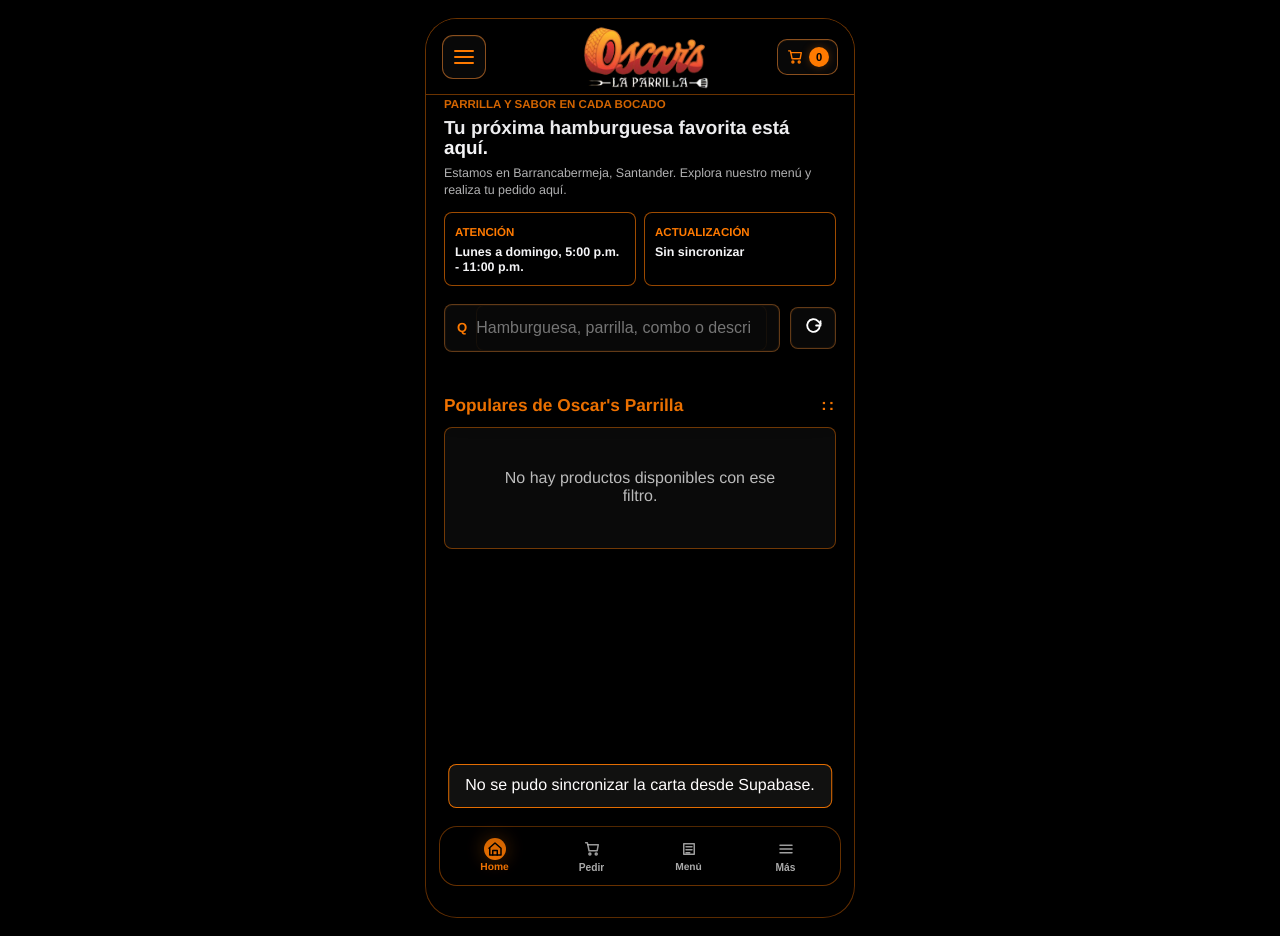
==== commit 3817efc0: "Endurecer sincronizacion de imagenes Supabase" ====
--- a/index.html
+++ b/index.html
@@ -12,7 +12,7 @@
   <link rel="icon" type="image/png" href="./images/logo.png">
   <link rel="apple-touch-icon" href="./images/logo.png">
   <link rel="manifest" href="./manifest.json">
-  <link rel="stylesheet" href="./style.css?v=20260708-2">
+  <link rel="stylesheet" href="./style.css?v=20260711-3">
 </head>
 <body>
   <div class="app-shell">
@@ -339,9 +339,9 @@
   </div>
 
   <script src="./supabase-lite.js?v=20260708-2"></script>
-  <script src="./supabase-config.js"></script>
-  <script src="./appscript-supabase-adapter.js"></script>
-  <script src="./app.js?v=20260708-2"></script>
+  <script src="./supabase-config.js?v=20260711-4"></script>
+  <script src="./appscript-supabase-adapter.js?v=20260711-4"></script>
+  <script src="./app.js?v=20260711-4"></script>
 </body>
 </html>
 
--- a/style.css
+++ b/style.css
@@ -2408,7 +2408,20 @@
 }
 
 .product-visual-placeholder span {
-  display: none;
+  display: inline-flex;
+  align-items: center;
+  justify-content: center;
+  max-width: min(82%, 180px);
+  padding: 8px 12px;
+  color: rgba(255, 255, 255, 0.78);
+  font-size: 0.82rem;
+  font-weight: 900;
+  line-height: 1.1;
+  text-align: center;
+  overflow-wrap: anywhere;
+  border: 1px solid rgba(255, 255, 255, 0.14);
+  border-radius: 8px;
+  background: rgba(0, 0, 0, 0.18);
 }
 
 .quote-strip {
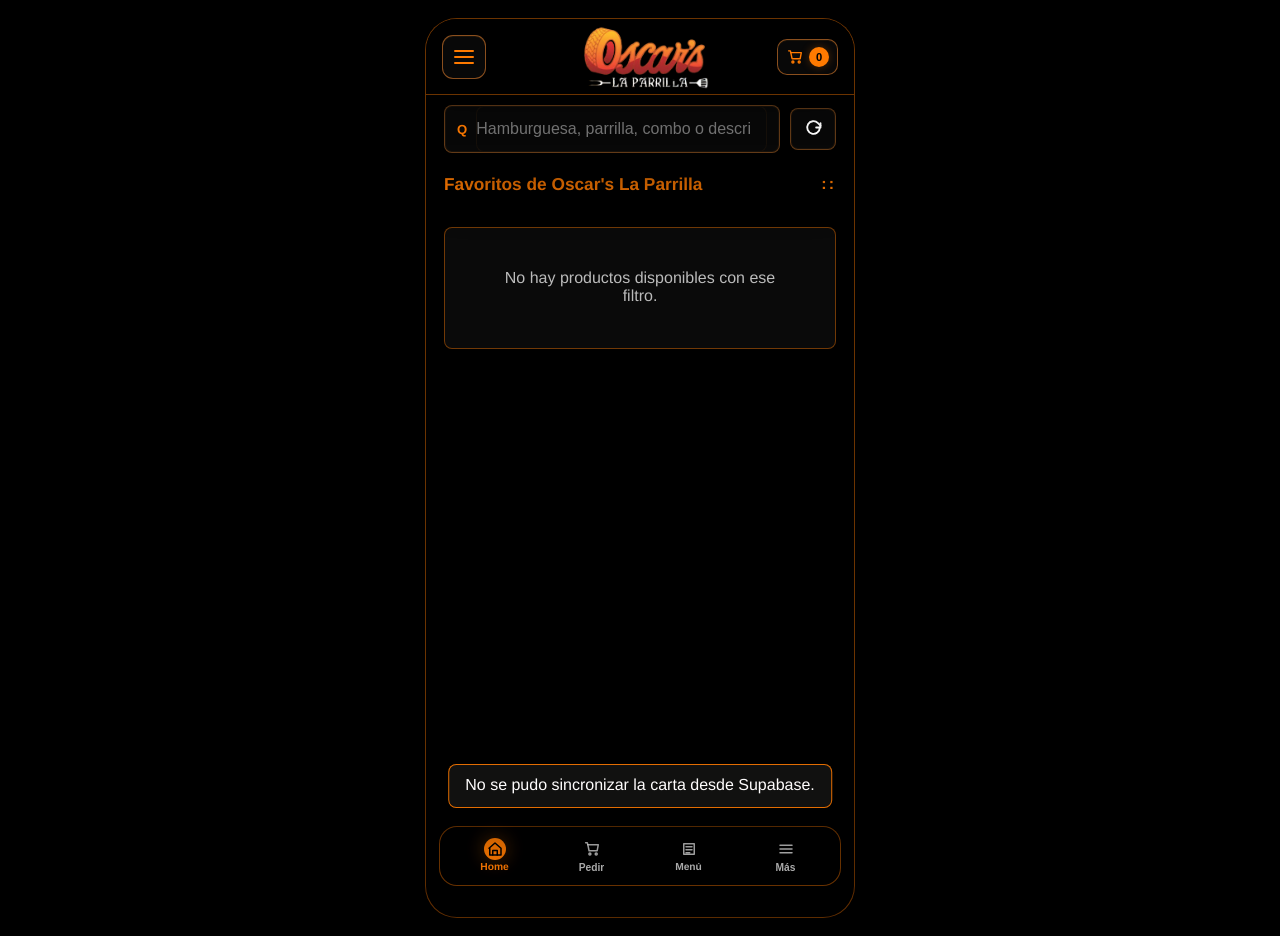
==== commit 9af8071a: "Ajustar hero y portadas del inicio" ====
--- a/index.html
+++ b/index.html
@@ -37,23 +37,11 @@
     </header>
 
     <main class="main" id="inicio">
-      <section class="hero">
-        <div class="hero-copy">
-          <span class="eyebrow">Parrilla y sabor en cada bocado</span>
-          <h1>Tu próxima hamburguesa favorita está aquí.</h1>
-          <p>Estamos en Barrancabermeja, Santander. Explora nuestro menú y realiza tu pedido aquí.</p>
-        </div>
-        <div class="hero-panel" aria-label="Estado de la tienda">
-          <div>
-            <span class="metric-label">Atención</span>
-            <strong id="store-status">Lunes a domingo, 5:00 p.m. - 11:00 p.m.</strong>
-          </div>
-          <div>
-            <span class="metric-label">Actualización</span>
-            <strong id="sync-status">Sincronizando</strong>
-          </div>
-        </div>
+      <section class="hero is-empty" id="hero-section" aria-label="Oscar's Parrilla">
+        <img id="hero-image" alt="Oscar's Parrilla" loading="eager" decoding="async">
       </section>
+      <span class="sr-only" id="store-status">Lunes a domingo, 5:00 p.m. - 11:00 p.m.</span>
+      <span class="sr-only" id="sync-status">Sincronizando</span>
 
       <section class="menu-tools" aria-label="Herramientas de carta">
         <div class="search-box">
@@ -68,12 +56,12 @@
         </button>
       </section>
 
+      <div class="catalog-heading">
+        <h2>Favoritos de Oscar's La Parrilla</h2>
+        <span aria-hidden="true">::</span>
+      </div>
+
       <nav class="categories" id="categories" aria-label="Categorías"></nav>
-
-      <div class="catalog-heading">
-        <h2>Populares de Oscar's Parrilla</h2>
-        <span aria-hidden="true">::</span>
-      </div>
 
       <section class="catalog" id="catalog" aria-live="polite"></section>
     </main>
@@ -339,9 +327,9 @@
   </div>
 
   <script src="./supabase-lite.js?v=20260708-2"></script>
-  <script src="./supabase-config.js?v=20260711-4"></script>
-  <script src="./appscript-supabase-adapter.js?v=20260711-4"></script>
-  <script src="./app.js?v=20260711-4"></script>
+  <script src="./supabase-config.js?v=20260711-5"></script>
+  <script src="./appscript-supabase-adapter.js?v=20260711-5"></script>
+  <script src="./app.js?v=20260711-5"></script>
 </body>
 </html>
 
--- a/style.css
+++ b/style.css
@@ -386,18 +386,35 @@
   padding: 0 18px 96px;
 }
 
+.sr-only {
+  position: absolute;
+  width: 1px;
+  height: 1px;
+  overflow: hidden;
+  clip: rect(0, 0, 0, 0);
+  white-space: nowrap;
+}
+
 .hero {
-  min-height: 0;
-  display: grid;
-  grid-template-columns: 1fr;
-  gap: 12px;
-  align-items: start;
-  padding: 0 0 10px;
-  border: 0;
-  border-radius: 0;
-  background: transparent;
-  box-shadow: none;
-  overflow: visible;
+  width: 100%;
+  aspect-ratio: 16 / 9;
+  display: block;
+  overflow: hidden;
+  margin: 12px 0 18px;
+  border: 1px solid var(--line);
+  border-radius: 14px;
+  background: rgba(255, 255, 255, 0.04);
+}
+
+.hero.is-empty {
+  display: none;
+}
+
+.hero img {
+  width: 100%;
+  height: 100%;
+  display: block;
+  object-fit: cover;
 }
 
 .eyebrow,
@@ -406,42 +423,6 @@
   font-size: 0.72rem;
   font-weight: 850;
   text-transform: uppercase;
-}
-
-.hero h1 {
-  max-width: 100%;
-  margin: 5px 0 6px;
-  font-size: 1.18rem;
-  line-height: 1.08;
-  letter-spacing: 0;
-}
-
-.hero p {
-  max-width: 100%;
-  margin: 0;
-  color: var(--muted);
-  font-size: 0.78rem;
-  line-height: 1.4;
-}
-
-.hero-panel {
-  display: grid;
-  grid-template-columns: 1fr 1fr;
-  gap: 8px;
-}
-
-.hero-panel > div {
-  padding: 10px;
-  border: 1px solid var(--line);
-  border-radius: var(--radius);
-  background: rgba(255, 255, 255, 0.78);
-}
-
-.hero-panel strong {
-  display: block;
-  margin-top: 4px;
-  font-size: 0.78rem;
-  line-height: 1.2;
 }
 
 .menu-tools {
@@ -4003,6 +3984,7 @@
 }
 
 body:not(.admin-page) .category-btn {
+  position: relative;
   flex: 0 0 clamp(172px, 43vw, 238px);
   width: clamp(172px, 43vw, 238px);
   min-height: 154px;
@@ -4031,6 +4013,27 @@
   box-shadow: 0 22px 44px rgba(0, 0, 0, 0.22);
 }
 
+body:not(.admin-page) .category-btn.active {
+  border-color: #ff7a00;
+  background: rgba(255, 122, 0, 0.18);
+  box-shadow: 0 0 0 2px rgba(255, 122, 0, 0.26), 0 24px 48px rgba(0, 0, 0, 0.28);
+}
+
+body:not(.admin-page) .category-btn.active::after {
+  content: "Actual";
+  position: absolute;
+  top: 9px;
+  right: 9px;
+  z-index: 2;
+  padding: 4px 8px;
+  border-radius: 999px;
+  color: #0b0500;
+  background: #ff7a00;
+  font-size: 0.62rem;
+  font-weight: 900;
+  line-height: 1;
+}
+
 body:not(.admin-page) .category-cover {
   position: relative;
   width: 100%;
